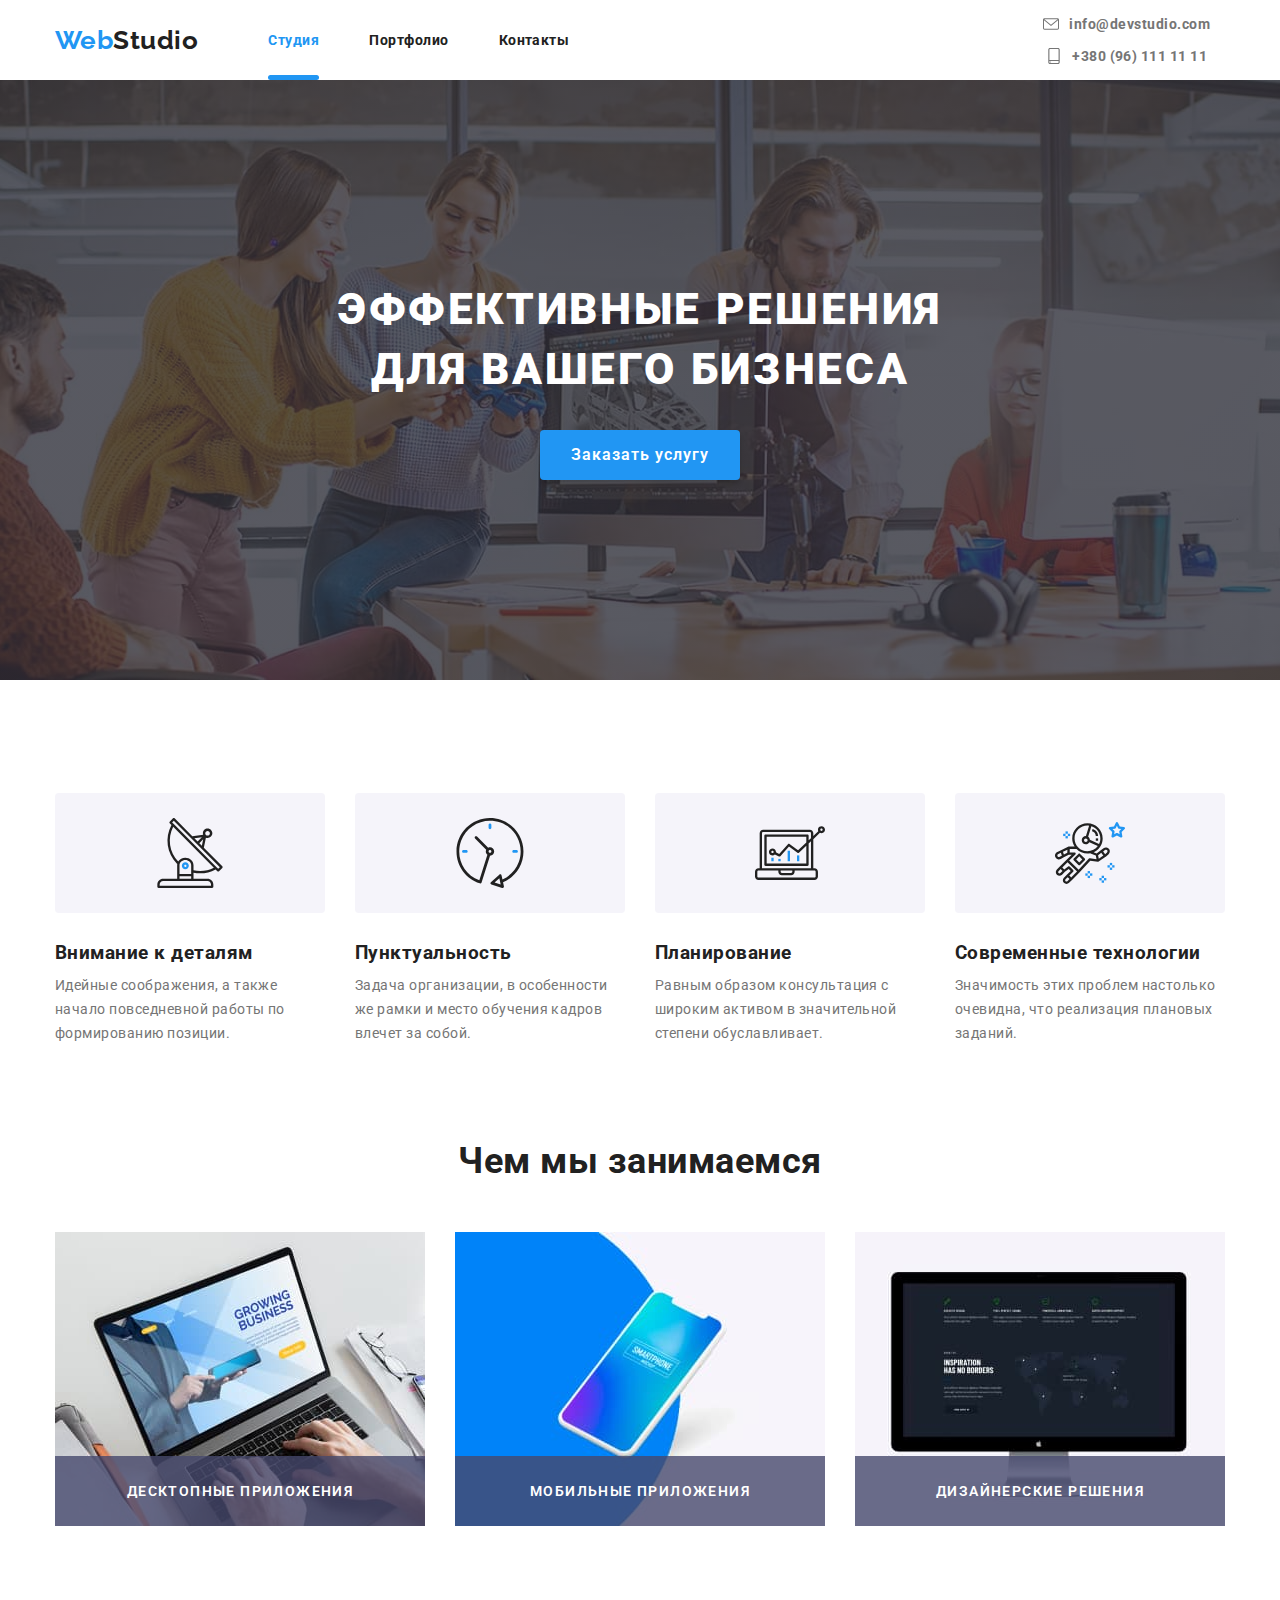
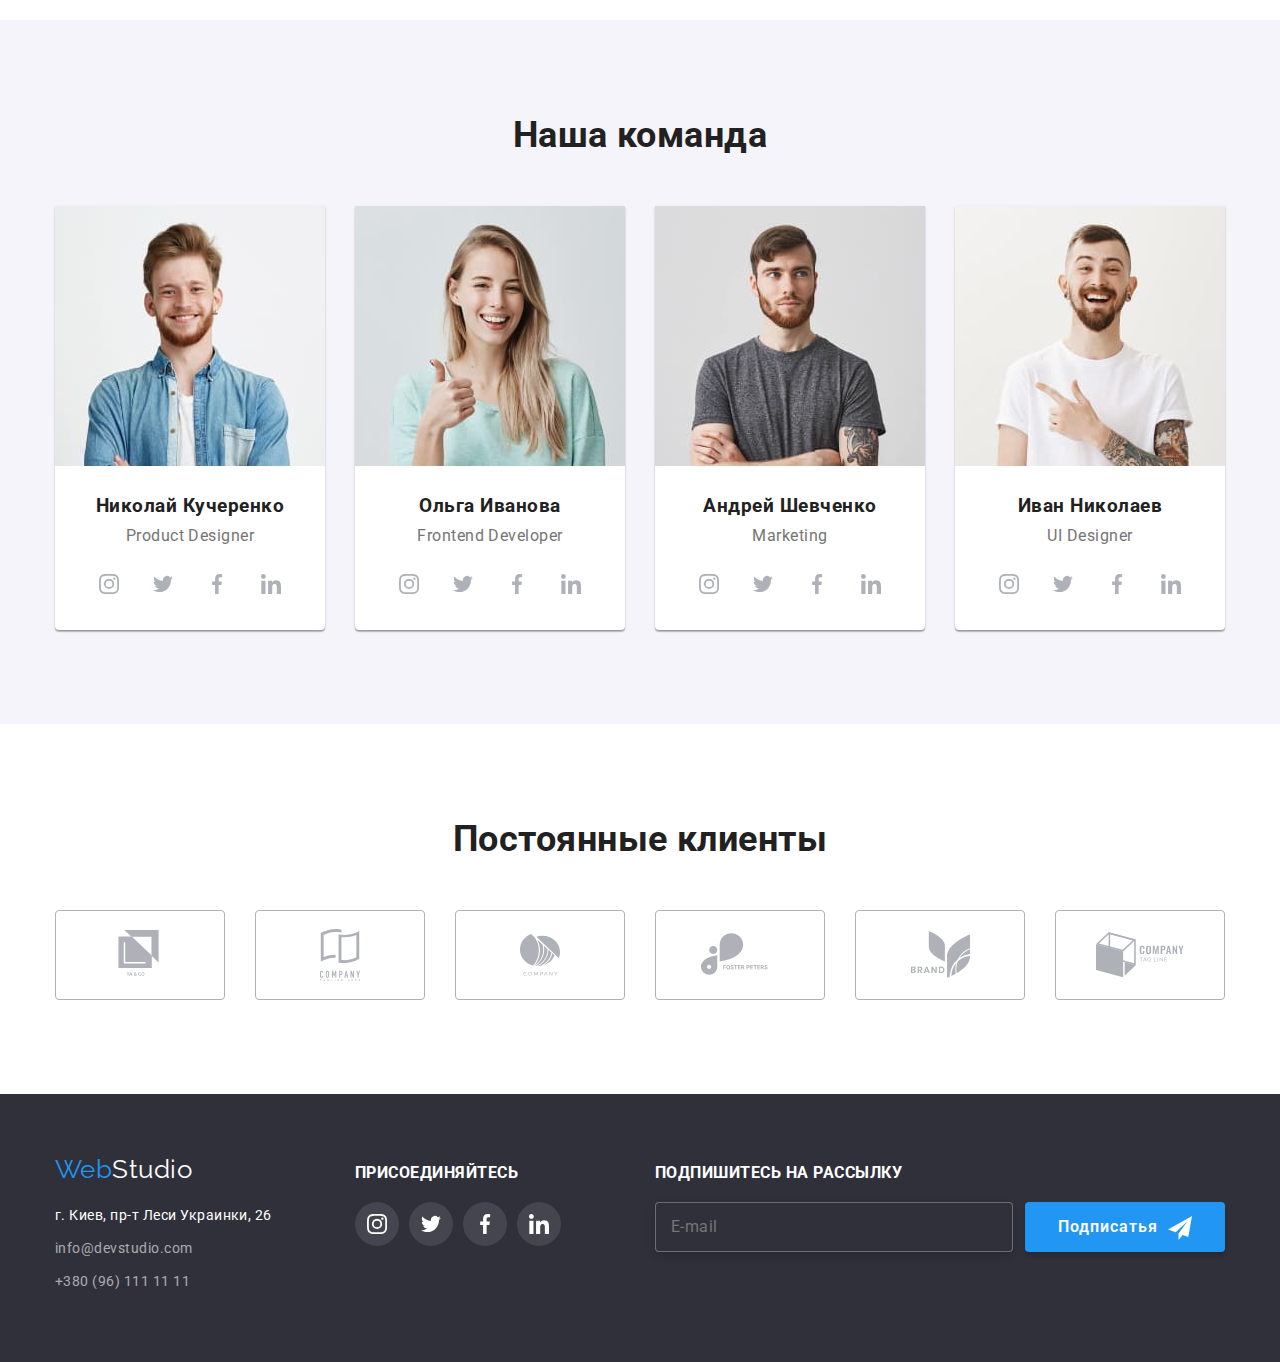
==== index.html @ 09e01353 "add burger.js + fix" ====
<!DOCTYPE html>
<html lang="ru">
<head>
    <meta charset="UTF-8">
    <meta name="viewport" content="width=device-width, initial-scale=1.0" />
    <link href="https://fonts.googleapis.com/css2?family=Roboto:wght@400;600&display=swap" rel="stylesheet">
    <link href="https://fonts.googleapis.com/css2?family=Raleway:wght@700&display=swap" rel="stylesheet">
    <link rel="stylesheet" href="./css/main.min.css">
    <title>Web Studio</title>
</head>

<body>
    <header class="index-no-border">
        <div class="wrapper-in-header container">
            <nav class="top">
                <a class="logo" href="./index.html" aria-label="Главная страница"><span>Web</span> Studio</a>
                <div class="header-menu-wrapper" data-menu aria-expanded="true">
                    <ul class="top-nav-ul">
                        <li><a href="#" class="active-page hover-effect">Студия</a></li>
                        <li><a href="./portfolio.html" class="hover-effect menu-hover-underline">Портфолио</a></li>
                        <li><a href="#" class="hover-effect menu-hover-underline">Контакты</a></li>
                    </ul>
                    <address class="addres-header">
                        <ul class="contact">
                            <li>
                                <a href="mailto:info@devstudio.com" class="hover-effect" aria-label="e-mail">
                                    <svg class="address-icon">
                                        <use href="./images/sprite.svg#envelope"></use>
                                    </svg>
                                    <span>info@devstudio.com</span>
                                </a>
                            </li>
                            <li>
                                <a href="tel:+380961111111" class="hover-effect" aria-label="Телефон">
                                    <svg class="address-icon">
                                        <use href="./images/sprite.svg#smartphone"></use>
                                    </svg>
                                    <span>+380 (96) 111 11 11</span>
                                </a>
                            </li>
                        </ul>
                    </address>
                </div>
                <button type="button" class="menu-button is-open" data-menu-button>
                    <svg width="40" height="40" class="link-icon" aria-label="Переключатель мобильного меню">
                        <use class="icon-close" href="./images/sprite.svg#menu-burger-close"></use>
                        <use class="icon-menu" href="./images/sprite.svg#menu-burger"></use>
                    </svg>
                </button>
            </nav>
        </div>
    </header>
    <main>
        <section class="hero">
            <div class="wrapper-for-hero-content">
                <h1>Эффективные решения <br> для вашего бизнеса</h1>
                <button data-modal-open>Заказать услугу</button>
            </div> 
        </section>

        <section class="section benefits">
            <div class="container">
                <h2 class="hidden-header-h">Наши преимущества</h2>
                <ul class="benefits-list">
                    <li>
                        <h3 class="antena benefits-list-item-header">Внимание к деталям</h3>
                        <p>Идейные соображения, а также начало повседневной работы по формированию позиции.</p>
                    </li>
                    <li>
                        <h3 class="clock benefits-list-item-header">Пунктуальность</h3>
                        <p>Задача организации, в особенности же рамки и место обучения кадров влечет за собой.</p>
                    </li>
                    <li>
                        <h3 class="diagram benefits-list-item-header">Планирование</h3>
                        <p>Равным образом консультация с широким активом в значительной степени обуславливает.</p>
                    </li>
                    <li>
                        <h3 class="astronaut benefits-list-item-header">Современные технологии</h3>
                        <p>Значимость этих проблем настолько очевидна, что реализация плановых заданий.</p>
                    </li>
                </ul>
            </div>
        </section>

        <section class="section what-we-do">
            <div class="container">
                <h2 class="section-title">Чем мы занимаемся</h2>
                <ul class="what-we-do-list">
                    <li class="what-we-do-li">
                        <a href="#"><h3>Десктопные приложения</h3></a>
                        <img src="./images/what-we-do/notebook.jpg" alt="Ноутбук">
                    </li>
                    <li class="what-we-do-li">
                        <a href="#"><h3>Мобильные приложения</h3></a>
                        <img src="./images/what-we-do/smart.jpg" alt="Смарфон">
                    </li>
                    <li class="what-we-do-li">
                        <a href="#"><h3>Дизайнерские решения</h3></a>
                        <img src="./images/what-we-do/mac.jpg" alt="Компютер">
                    </li>
                </ul>
            </div>
        </section>

        <section class="section our-team secondary-bg-color">
            <div class="container">
                <h2 class="section-title">Наша команда</h2>
                <ul class="our-team-list">
                    <li class="our-team-member">
                        <img src="./images/team/nikolai.jpg" alt="Фото Николая">
                        <h3>Николай Кучеренко</h3>
                        <b>Product Designer</b>
                        <ul class="social">
                            <li>
                                <a href="#" aria-label="Instagram">
                                    <svg class="link-icon">
                                        <use href="./images/sprite.svg#instagram"></use>
                                    </svg>
                                </a>
                            </li>
                            <li>
                                <a href="#" aria-label="Twitter">
                                    <svg class="link-icon">
                                        <use href="./images/sprite.svg#twitter"></use>
                                    </svg>
                                </a>
                            </li>
                            <li>
                                <a href="#" aria-label="Facebook">
                                    <svg class="link-icon">
                                        <use href="./images/sprite.svg#facebook"></use>
                                    </svg>
                                </a>
                            </li>
                            <li>
                                <a href="#" aria-label="Linkedin">
                                    <svg class="link-icon">
                                        <use href="./images/sprite.svg#linkedin"></use>
                                    </svg>
                                </a>
                            </li>
                        </ul>
                    </li>
                    <li class="our-team-member">
                        <img src="./images/team/olga.jpg" alt="Фото Ольги">
                        <h3>Ольга Иванова</h3>
                        <b>Frontend Developer</b>
                        <ul class="social">
                            <li>
                                <a href="#" aria-label="Instagram">
                                    <svg class="link-icon">
                                        <use href="./images/sprite.svg#instagram"></use>
                                    </svg>
                                </a>
                            </li>
                            <li>
                                <a href="#" aria-label="Twitter">
                                    <svg class="link-icon">
                                        <use href="./images/sprite.svg#twitter"></use>
                                    </svg>
                                </a>
                            </li>
                            <li>
                                <a href="#" aria-label="Facebook">
                                    <svg class="link-icon">
                                        <use href="./images/sprite.svg#facebook"></use>
                                    </svg>
                                </a>
                            </li>
                            <li>
                                <a href="#" aria-label="Linkedin">
                                    <svg class="link-icon">
                                        <use href="./images/sprite.svg#linkedin"></use>
                                    </svg>
                                </a>
                            </li>
                        </ul>
                    </li>
                    <li class="our-team-member">
                        <img src="./images/team/andrei.jpg" alt="Фото Андрея">
                        <h3>Андрей Шевченко</h3>
                        <b>Marketing</b>
                        <ul class="social">
                            <li>
                                <a href="#" aria-label="Instagram">
                                    <svg class="link-icon">
                                        <use href="./images/sprite.svg#instagram"></use>
                                    </svg>
                                </a>
                            </li>
                            <li>
                                <a href="#" aria-label="Twitter">
                                    <svg class="link-icon">
                                        <use href="./images/sprite.svg#twitter"></use>
                                    </svg>
                                </a>
                            </li>
                            <li>
                                <a href="#" aria-label="Facebook">
                                    <svg class="link-icon">
                                        <use href="./images/sprite.svg#facebook"></use>
                                    </svg>
                                </a>
                            </li>
                            <li>
                                <a href="#" aria-label="Linkedin">
                                    <svg class="link-icon">
                                        <use href="./images/sprite.svg#linkedin"></use>
                                    </svg>
                                </a>
                            </li>
                        </ul>
                    </li>
                    <li class="our-team-member">
                        <img src="./images/team/ivan.jpg" alt="Фото Ивана">
                        <h3>Иван Николаев</h3>
                        <b>UI Designer</b>
                        <ul class="social">
                            <li>
                                <a href="#" aria-label="Instagram">
                                    <svg class="link-icon">
                                        <use href="./images/sprite.svg#instagram"></use>
                                    </svg>
                                </a>
                            </li>
                            <li>
                                <a href="#" aria-label="Twitter">
                                    <svg class="link-icon">
                                        <use href="./images/sprite.svg#twitter"></use>
                                    </svg>
                                </a>
                            </li>
                            <li>
                                <a href="#" aria-label="Facebook">
                                    <svg class="link-icon">
                                        <use href="./images/sprite.svg#facebook"></use>
                                    </svg>
                                </a>
                            </li>
                            <li>
                                <a href="#" aria-label="Linkedin">
                                    <svg class="link-icon">
                                        <use href="./images/sprite.svg#linkedin"></use>
                                    </svg>
                                </a>
                            </li>
                        </ul>
                    </li>
                </ul>
            </div>
        </section>

        <section class="section clients">
            <div class="container">
                <h2 class="section-title">Постоянные клиенты</h2>
                <ul class="clients-list">
                    <li>
                        <a href="#" class="client-list-item-link" aria-label="Лого Клиента 1">
                            <svg width="49" height="49" class="client-icon">
                                <use href="./images/sprite.svg#client1"></use>
                            </svg>                                
                        </a>
                    </li>
                    <li>
                        <a href="#" class="client-list-item-link" aria-label="Лого Клиента 2">
                            <svg  width="52" height="52" class="client-icon">
                                <use href="./images/sprite.svg#client2"></use>
                            </svg>
                        </a>
                    </li>
                    <li>
                        <a href="#" class="client-list-item-link" aria-label="Лого Клиента 3">
                            <svg width="42" height="42" class="client-icon">
                                <use href="./images/sprite.svg#client3"></use>
                            </svg>
                        </a>
                    </li>
                    <li>
                        <a href="#" class="client-list-item-link" aria-label="Лого Клиента 4">
                            <svg width="79" height="79" class="client-icon">
                                <use href="./images/sprite.svg#client4"></use>
                            </svg>
                        </a>
                    </li>
                    <li>
                        <a href="#" class="client-list-item-link" aria-label="Лого Клиента 5">
                            <svg width="59" height="59" class="client-icon">
                                <use href="./images/sprite.svg#client5"></use>
                            </svg>
                        </a>
                    </li>
                    <li>
                        <a href="#" class="client-list-item-link" aria-label="Лого Клиента 6">
                            <svg width="88" height="88" class="client-icon">
                                <use href="./images/sprite.svg#client6"></use>
                            </svg>
                        </a>
                    </li>
                </ul>
            </div>
        </section>
    </main>
    <footer>
        <div class="wrapper-in-footer container">
            <div class="logo-and-contact">
                <a class="logo" href="./index.html" aria-label="Главная страница"><span>Web</span> Studio</a>
                <address class="addres-footer">
                    <ul>
                        <li>г. Киев, пр-т Леси Украинки, 26</li>
                        <li><a href="mailto:info@devstudio.com">info@devstudio.com</a></li>
                        <li><a href="tel:+380961111111">+380 (96) 111 11 11</a></li>
                    </ul>
                </address>
            </div>
            <div class="join">
                <b>ПРИСОЕДИНЯЙТЕСЬ</b>
                <ul class="social">
                    <li>
                        <a href="#" aria-label="Instagram">
                            <svg class="link-icon">
                                <use href="./images/sprite.svg#instagram"></use>
                            </svg>
                        </a>
                    </li>
                    <li>
                        <a href="#" aria-label="Twitter">
                            <svg class="link-icon">
                                <use href="./images/sprite.svg#twitter"></use>
                            </svg>
                        </a>
                    </li>
                    <li>
                        <a href="#" aria-label="Facebook">
                            <svg class="link-icon">
                                <use href="./images/sprite.svg#facebook"></use>
                            </svg>
                        </a>
                    </li>
                    <li>
                        <a href="#" aria-label="Linkedin">
                            <svg class="link-icon">
                                <use href="./images/sprite.svg#linkedin"></use>
                            </svg>
                        </a>
                    </li>
                </ul>
            </div>
            <div class="footer-subscribe">
                <b>ПОДПИШИТЕСЬ НА РАССЫЛКУ</b>
                <form action="#" class="footer-subscribe-form">
                    <label for="subscribe-email" class="footer-subscribe-label">
                        <input type="email" id="subscribe-email" name="footer-email" placeholder=" " class="footer-subscribe-input" />
                        <span class="footer-subscribe-form-span">E-mail</span>
                    </label>
                    <button type="submit" class="footer-subscribe-button">
                        <span>Подписатья</span>
                        <svg width="24" height="24">
                            <use href="./images/sprite.svg#footer-icon-send"></use>
                        </svg>
                    </button>
                </form>
            </div>
        </div>
    </footer>

    <div class="backdrop is-hidden" data-modal> <!-- -=-=-=-=-=-=-=-=- MODAL -=-=-=-=-=-=-=-=- -->
        <div class="modal-window">
            <button class="close-modal" data-modal-close>
                    <svg width="11" height="11">
                        <use href="./images/sprite.svg#close-modal"></use>
                    </svg>
            </button>
            <form action="#" class="modal-window-form">
                <b class="modal-header">Оставьте свои данные, мы вам перезвоним</b>

                <div class="form-field">
                    <input class="modal-input" type="text" id="id-customer-name" name="customer-name" placeholder=" " />
                    <label for="id-customer-name" class="modal-label">Имя</label>
                        <svg class="svg-for-input" width="18" height="18">
                            <use href="./images/sprite.svg#person-modal"></use>
                        </svg>
                </div>

                <div class="form-field">
                    <input class="modal-input" type="tel" id="id-customer-tel" name="customer-tel" placeholder=" " />
                    <label for="id-customer-tel" class="modal-label">Телефон</label>
                        <svg class="svg-for-input" width="18" height="18">
                            <use href="./images/sprite.svg#phone-modal"></use>
                        </svg>
                </div>

                <div class="form-field">
                    <input class="modal-input" type="email" id="id-customer-email" name="customer-email" placeholder=" " />
                    <label for="id-customer-email" class="modal-label">Почта</label>
                        <svg class="svg-for-input" width="18" height="18">
                            <use href="./images/sprite.svg#email-modal"></use>
                        </svg>
                </div>

                <div class="form-field">
                    <textarea class="modal-input text" name="comment" id="id-customer-comment" placeholder=" "></textarea>
                    <label for="id-customer-email" class="modal-label form-comment">Комментарий</label>
                </div>

                <div class="form-field">
                    <label class="label-checkbox-agreement">
                        <input type="checkbox" class="input-checkbox-agreement" name="agreement">
                        <span class="checkbox-icon"></span>
                        Соглашаюсь с рассылкой и принимаю&nbsp;<a class="link-terms" href="#">Условия договора</a>
                    </label>
                </div>

                <button type="submit" class="modal-button-send">Отправить</button>
            </form>
        </div>
    </div>
    <script src="./js/modal.js"></script>
    <script src="./js/burger.js"></script>
</body>
</html>
---- css/main.min.css ----
/*! normalize.css v8.0.1 | MIT License | github.com/necolas/normalize.css */html{line-height:1.15;-webkit-text-size-adjust:100%}body{margin:0}main{display:block}h1{font-size:2em;margin:0.67em 0}hr{-webkit-box-sizing:content-box;box-sizing:content-box;height:0;overflow:visible}pre{font-family:monospace, monospace;font-size:1em}a{background-color:transparent}abbr[title]{border-bottom:none;text-decoration:underline;-webkit-text-decoration:underline dotted;text-decoration:underline dotted}b,strong{font-weight:bolder}code,kbd,samp{font-family:monospace, monospace;font-size:1em}small{font-size:80%}sub,sup{font-size:75%;line-height:0;position:relative;vertical-align:baseline}sub{bottom:-0.25em}sup{top:-0.5em}img{border-style:none}button,input,optgroup,select,textarea{font-family:inherit;font-size:100%;line-height:1.15;margin:0}button,input{overflow:visible}button,select{text-transform:none}button,[type="button"],[type="reset"],[type="submit"]{-webkit-appearance:button}button::-moz-focus-inner,[type="button"]::-moz-focus-inner,[type="reset"]::-moz-focus-inner,[type="submit"]::-moz-focus-inner{border-style:none;padding:0}button:-moz-focusring,[type="button"]:-moz-focusring,[type="reset"]:-moz-focusring,[type="submit"]:-moz-focusring{outline:1px dotted ButtonText}fieldset{padding:0.35em 0.75em 0.625em}legend{-webkit-box-sizing:border-box;box-sizing:border-box;color:inherit;display:table;max-width:100%;padding:0;white-space:normal}progress{vertical-align:baseline}textarea{overflow:auto}[type="checkbox"],[type="radio"]{-webkit-box-sizing:border-box;box-sizing:border-box;padding:0}[type="number"]::-webkit-inner-spin-button,[type="number"]::-webkit-outer-spin-button{height:auto}[type="search"]{-webkit-appearance:textfield;outline-offset:-2px}[type="search"]::-webkit-search-decoration{-webkit-appearance:none}::-webkit-file-upload-button{-webkit-appearance:button;font:inherit}details{display:block}summary{display:list-item}template{display:none}[hidden]{display:none}html{-webkit-box-sizing:border-box;box-sizing:border-box}*,*::before,*::after{-webkit-box-sizing:inherit;box-sizing:inherit}body{font-family:"Roboto",sans-serif;color:#212121;background-color:#fff;letter-spacing:0.03em}a{text-decoration:none}address{font-style:normal}ul{list-style-type:none;padding:0;margin:0}p,h2{margin:0}img{display:block;max-width:100%;height:auto}.section{margin:0 auto;padding-top:94px;padding-bottom:94px}@media screen and (max-width: 480px){.section{padding-top:60px;padding-bottom:60px}}.container{padding-left:15px;padding-right:15px;min-width:358px}@media (min-width: 481px){.container{margin:0 auto;max-width:1200px}}.index-no-border{border:0}.wrapper-in-footer,.footer-subscribe .footer-subscribe-form,.footer-subscribe-button,.modal-window,.modal-window-form,.benefits-list,.what-we-do .what-we-do-list,.our-team-list,.social,.clients-list,.btn-group,.ul-portfolio{display:-webkit-box;display:-ms-flexbox;display:flex;-ms-flex-wrap:wrap;flex-wrap:wrap;-webkit-box-pack:center;-ms-flex-pack:center;justify-content:center}.social{-webkit-box-pack:center;-ms-flex-pack:center;justify-content:center}.social li:not(:last-child){margin-right:10px}.social a{display:-webkit-box;display:-ms-flexbox;display:flex;-webkit-box-pack:center;-ms-flex-pack:center;justify-content:center;-webkit-box-align:center;-ms-flex-align:center;align-items:center;width:44px;height:44px;border-radius:50%;fill:#AFB1B8;-webkit-transition-duration:250ms;transition-duration:250ms;-webkit-transition-timing-function:cubic-bezier(0.4, 0, 0.2, 1);transition-timing-function:cubic-bezier(0.4, 0, 0.2, 1)}.social .link-icon{width:20px;height:20px}.social a:hover,.social a:focus{fill:#fff;background-color:#2196F3}.modal-input,.text{width:448px;border:1px solid rgba(33,33,33,0.2);border-radius:4px;cursor:pointer}.modal-input:focus,.text:focus{outline:none;border:1px solid #2196F3}.footer-subscribe-button,.modal-button-send,.hero button{display:-webkit-inline-box;display:-ms-inline-flexbox;display:inline-flex;-webkit-box-pack:center;-ms-flex-pack:center;justify-content:center;-webkit-box-align:center;-ms-flex-align:center;align-items:center;padding-top:10px;padding-bottom:10px;width:200px;height:50px;border:none;border-radius:4px;background-color:#2196F3;color:#fff;-webkit-box-shadow:0px 4px 4px rgba(0,0,0,0.15);box-shadow:0px 4px 4px rgba(0,0,0,0.15);cursor:pointer;font-size:16px;font-weight:600;line-height:1.9em;letter-spacing:0.06em;-webkit-transition-duration:250ms;transition-duration:250ms;-webkit-transition-timing-function:cubic-bezier(0.4, 0, 0.2, 1);transition-timing-function:cubic-bezier(0.4, 0, 0.2, 1);fill:#fff}.footer-subscribe-button:hover,.modal-button-send:hover,.hero button:hover,.footer-subscribe-button:focus,.modal-button-send:focus,.hero button:focus{fill:#212121;color:#212121;background-color:#fff}header{position:relative;color:#212121;border-bottom:1px solid #ECECEC;font-size:14px}header li,header a{display:-webkit-box;display:-ms-flexbox;display:flex;-webkit-box-align:center;-ms-flex-align:center;align-items:center;font-weight:700;color:#212121}.wrapper-in-header{display:-webkit-box;display:-ms-flexbox;display:flex;padding-top:0;padding-bottom:0}.logo{font-family:"Raleway",sans-serif;font-size:24px;line-height:1.16em;color:#212121;text-decoration:none;margin-right:0}.logo span{color:#2196F3}@media screen and (min-width: 769px){.logo{margin-right:85px;font-size:26px}}.top{display:-webkit-box;display:-ms-flexbox;display:flex;position:relative;padding-top:16px;padding-bottom:16px;-webkit-box-flex:1;-ms-flex-positive:1;flex-grow:1}@media screen and (min-width: 769px){.top{padding:0;display:-webkit-box;display:-ms-flexbox;display:flex}}.header-menu-wrapper{display:-webkit-box;display:-ms-flexbox;display:flex;-webkit-box-orient:vertical;-webkit-box-direction:normal;-ms-flex-direction:column;flex-direction:column;position:absolute;top:100%;left:-15px;width:calc(100% + 30px);padding:60px;z-index:100;border-top:1px solid #ECECEC;background-color:#fff;-webkit-transform:translateX(100%);transform:translateX(100%);-webkit-transition-duration:250ms;transition-duration:250ms;-webkit-transition-timing-function:cubic-bezier(0.4, 0, 0.2, 1);transition-timing-function:cubic-bezier(0.4, 0, 0.2, 1)}.header-menu-wrapper.is-open{-webkit-transform:translateX(0);transform:translateX(0)}@media screen and (min-width: 769px){.header-menu-wrapper{-webkit-transform:translateX(0);transform:translateX(0);position:relative;top:0;padding:0;display:-webkit-box;display:-ms-flexbox;display:flex;-webkit-box-flex:1;-ms-flex-positive:1;flex-grow:1;-webkit-box-orient:horizontal;-webkit-box-direction:normal;-ms-flex-direction:row;flex-direction:row;border-top:none}}.top-nav-ul{display:-webkit-box;display:-ms-flexbox;display:flex;-webkit-box-orient:vertical;-webkit-box-direction:normal;-ms-flex-direction:column;flex-direction:column}.top-nav-ul li{-webkit-box-pack:center;-ms-flex-pack:center;justify-content:center;padding-top:20px;padding-bottom:20px}.top-nav-ul li a{padding-bottom:8px}.top-nav-ul li:first-child{padding-top:0}@media screen and (min-width: 769px){.top-nav-ul{-webkit-box-orient:horizontal;-webkit-box-direction:normal;-ms-flex-direction:row;flex-direction:row;-ms-flex-wrap:wrap;flex-wrap:wrap}.top-nav-ul li{padding-top:0;padding-bottom:0}.top-nav-ul li a{padding-bottom:0}.top-nav-ul li:not(:last-child){margin-right:50px}.top-nav-ul a{min-height:80px}}.addres-header a{display:-webkit-box;display:-ms-flexbox;display:flex;-webkit-box-pack:center;-ms-flex-pack:center;justify-content:center;height:100%;color:#757575;fill:#757575;-webkit-transition-duration:250ms;transition-duration:250ms;-webkit-transition-timing-function:cubic-bezier(0.4, 0, 0.2, 1);transition-timing-function:cubic-bezier(0.4, 0, 0.2, 1)}.addres-header .address-icon{width:16px;height:16px}.addres-header .contact{display:-webkit-box;display:-ms-flexbox;display:flex;-webkit-box-orient:vertical;-webkit-box-direction:normal;-ms-flex-direction:column;flex-direction:column}.addres-header .contact span{padding-left:10px}.addres-header .contact li{-webkit-box-pack:center;-ms-flex-pack:center;justify-content:center}.addres-header .contact li:not(:last-child){margin-bottom:16px}@media screen and (min-width: 769px){.addres-header{display:-webkit-box;display:-ms-flexbox;display:flex;-webkit-box-align:center;-ms-flex-align:center;align-items:center;margin-left:auto}.addres-header .address-icon{display:-webkit-box;display:-ms-flexbox;display:flex}}@media screen and (min-width: 1600px){.addres-header .contact{-webkit-box-orient:horizontal;-webkit-box-direction:normal;-ms-flex-direction:row;flex-direction:row;-webkit-box-align:center;-ms-flex-align:center;align-items:center}.addres-header .contact li:not(:last-child){margin-right:30px;margin-bottom:0}}.menu-button{display:-webkit-box;display:-ms-flexbox;display:flex;-webkit-box-pack:center;-ms-flex-pack:center;justify-content:center;-webkit-box-align:center;-ms-flex-align:center;align-items:center;margin-left:auto;border:none;padding:0;background-color:transparent}.menu-button .icon-close{display:none}.menu-button.is-open .icon-close{display:block}.menu-button.is-open .icon-menu{display:none}@media screen and (min-width: 769px){.menu-button{display:none}}.active-page{color:#2196F3}.hover-effect:hover,.hover-effect:focus{color:#2196F3;fill:#2196F3}.active-page{position:relative}.active-page::after{content:"";width:100%;display:block;position:absolute;bottom:0;height:5px;background-color:#2196F3;border-radius:3px;opacity:1;-webkit-transition-duration:250ms;transition-duration:250ms;-webkit-transition-timing-function:cubic-bezier(0.4, 0, 0.2, 1);transition-timing-function:cubic-bezier(0.4, 0, 0.2, 1)}.menu-hover-underline{position:relative}.menu-hover-underline::after{content:"";width:100%;display:block;position:absolute;bottom:0;height:5px;background-color:#2196F3;border-radius:3px;opacity:0;-webkit-transition-duration:250ms;transition-duration:250ms;-webkit-transition-timing-function:cubic-bezier(0.4, 0, 0.2, 1);transition-timing-function:cubic-bezier(0.4, 0, 0.2, 1)}.menu-hover-underline:hover::after,.menu-hover-underline:focus::after{opacity:1}footer{color:#fff;background-color:#2F303A;padding-top:60px;padding-bottom:60px;vertical-align:top}.wrapper-in-footer{-webkit-box-align:baseline;-ms-flex-align:baseline;align-items:baseline}.wrapper-in-footer .join b,.wrapper-in-footer .footer-subscribe b{display:block;margin-right:0;margin-bottom:20px}.logo-and-contact{margin-right:69px;width:231px}.logo-and-contact .logo{display:-webkit-box;display:-ms-flexbox;display:flex;color:#fff;margin-right:0;margin-bottom:20px}@media screen and (max-width: 480px){.logo-and-contact{display:-webkit-box;display:-ms-flexbox;display:flex;-webkit-box-orient:vertical;-webkit-box-direction:normal;-ms-flex-direction:column;flex-direction:column;-webkit-box-align:center;-ms-flex-align:center;align-items:center;width:100%;margin-right:0}}.addres-footer ul li{margin-bottom:9px;line-height:1.7em;font-size:14px}.addres-footer ul li a{font-style:normal;font-weight:400;color:rgba(255,255,255,0.6)}@media screen and (max-width: 480px){.addres-footer ul li{display:-webkit-box;display:-ms-flexbox;display:flex;-webkit-box-pack:center;-ms-flex-pack:center;justify-content:center}}@media screen and (max-width: 480px){.addres-footer{margin-bottom:60px}}.join{width:206px;margin-right:94px}.join .social a{fill:#fff;background-color:rgba(255,255,255,0.1)}.join .social a:hover{background-color:#2196F3}@media screen and (max-width: 480px){.join{display:-webkit-box;display:-ms-flexbox;display:flex;-webkit-box-orient:vertical;-webkit-box-direction:normal;-ms-flex-direction:column;flex-direction:column;-webkit-box-align:center;-ms-flex-align:center;align-items:center;margin-right:0;margin-bottom:60px}}.footer-subscribe{width:570px}.footer-subscribe .footer-subscribe-form{position:relative}@media screen and (max-width: 480px){.footer-subscribe{display:-webkit-box;display:-ms-flexbox;display:flex;-webkit-box-orient:vertical;-webkit-box-direction:normal;-ms-flex-direction:column;flex-direction:column;-webkit-box-align:center;-ms-flex-align:center;align-items:center}}.footer-subscribe-input{border-radius:4px;width:358px;height:50px;padding-left:15px;color:#fff;border:1px solid rgba(255,255,255,0.3);background-color:#2F303A;-webkit-filter:drop-shadow(0px 4px 4px rgba(0,0,0,0.15));filter:drop-shadow(0px 4px 4px rgba(0,0,0,0.15))}@media screen and (max-width: 480px){.footer-subscribe-input{width:100%}}.footer-subscribe-label{position:relative}@media screen and (max-width: 480px){.footer-subscribe-label{width:100%;margin-bottom:10px}}.footer-subscribe-form-span{position:absolute;left:16px;top:50%;-webkit-transform:translateY(-50%);transform:translateY(-50%);-webkit-transition-duration:250ms;transition-duration:250ms;-webkit-transition-timing-function:cubic-bezier(0.4, 0, 0.2, 1);transition-timing-function:cubic-bezier(0.4, 0, 0.2, 1);color:#757575}.footer-subscribe-input:focus+.footer-subscribe-form-span,.footer-subscribe-input:not(:placeholder-shown)+.footer-subscribe-form-span{opacity:0}.footer-subscribe-button{margin-left:12px}.footer-subscribe-button svg{margin-left:10px}@media screen and (max-width: 480px){.footer-subscribe-button{margin-left:0}}.backdrop{position:fixed;top:0;left:0;width:100%;height:100%;background-color:rgba(0,0,0,0.2);-webkit-transition-duration:250ms;transition-duration:250ms;z-index:200}.backdrop.is-hidden{visibility:hidden;opacity:0;pointer-events:none;-webkit-transform:scale(1.5);transform:scale(1.5)}.modal-window{position:relative;width:528px;min-height:581px;margin:0 auto;padding:40px;top:50%;-webkit-transform:translateY(-50%);transform:translateY(-50%);background-color:#fff;-webkit-box-shadow:0px 2px 1px rgba(0,0,0,0.2),0px 1px 1px rgba(0,0,0,0.14),0px 1px 3px rgba(0,0,0,0.12);box-shadow:0px 2px 1px rgba(0,0,0,0.2),0px 1px 1px rgba(0,0,0,0.14),0px 1px 3px rgba(0,0,0,0.12);border-radius:4px;-webkit-transition-duration:250ms;transition-duration:250ms;font-size:14px}@media screen and (max-width: 480px){.modal-window{width:100%;padding:50px}}.modal-window-form label{color:#757575;cursor:pointer}.modal-window-form svg{cursor:pointer}@media screen and (max-width: 480px){.modal-window-form{width:100%}}.close-modal{position:absolute;display:-webkit-box;display:-ms-flexbox;display:flex;-webkit-box-pack:center;-ms-flex-pack:center;justify-content:center;-webkit-box-align:center;-ms-flex-align:center;align-items:center;top:8px;right:8px;width:30px;height:30px;border:1px solid rgba(0,0,0,0.1);border-radius:50%;background-color:#fff;cursor:pointer;-webkit-transition-duration:250ms;transition-duration:250ms;-webkit-transition-timing-function:cubic-bezier(0.4, 0, 0.2, 1);transition-timing-function:cubic-bezier(0.4, 0, 0.2, 1)}.close-modal:hover,.close-modal:focus{fill:#2196F3}.modal-header{display:block;margin:0 auto 30px auto;font-size:20px;line-height:1.150em}.form-field{position:relative;margin-left:auto;margin-right:auto;margin-bottom:28px}.modal-input{height:40px;padding-left:42px}@media screen and (max-width: 480px){.modal-input{width:100%}}.text{height:120px;padding:12px 16px}.svg-for-input{position:absolute;display:-webkit-box;display:-ms-flexbox;display:flex;-webkit-box-pack:center;-ms-flex-pack:center;justify-content:center;-webkit-box-align:center;-ms-flex-align:center;align-items:center;left:16px;top:11px;width:18px;height:18px}.modal-input:focus ~ .svg-for-input{fill:#2196F3}.modal-label{position:absolute;top:13px;left:42px;-webkit-transition-duration:250ms;transition-duration:250ms}.modal-input:focus+.modal-label,.modal-input:not(:placeholder-shown)+.modal-label{top:-18px;left:16px;color:#2196F3}.form-comment{left:16px}.label-checkbox-agreement{display:-webkit-box;display:-ms-flexbox;display:flex;-webkit-box-align:center;-ms-flex-align:center;align-items:center;cursor:pointer}.input-checkbox-agreement{-webkit-appearance:none;-moz-appearance:none;appearance:none;position:absolute}.checkbox-icon{display:inline-block;width:16px;height:16px;margin-right:7px;border:2px solid black;border-radius:2px}.checkbox-icon:hover,input:focus+.checkbox-icon{background-color:#2196F3;border:none;border-radius:2px}.input-checkbox-agreement:checked+.checkbox-icon{background-color:#2196F3;border:none;background-image:url(../images/modal-svg/check.svg);border-radius:2px}.link-terms{position:relative;color:#2196F3}.link-terms::after{content:"";position:absolute;width:100%;bottom:0.07em;left:0;display:block;height:0.05em;background-color:#2196F3;-webkit-transition-duration:250ms;transition-duration:250ms;-webkit-transition-timing-function:cubic-bezier(0.4, 0, 0.2, 1);transition-timing-function:cubic-bezier(0.4, 0, 0.2, 1)}.link-terms:hover::after{opacity:0}.hero{display:-webkit-box;display:-ms-flexbox;display:flex;-webkit-box-pack:center;-ms-flex-pack:center;justify-content:center;-webkit-box-align:center;-ms-flex-align:center;align-items:center;margin:0 auto;height:600px;max-width:1600px;text-align:center;background-image:-webkit-gradient(linear, left top, right top, from(rgba(47,48,58,0.8)), to(rgba(47,48,58,0.8))),url("../images/hero/hero-image.jpg");background-image:linear-gradient(to right, rgba(47,48,58,0.8), rgba(47,48,58,0.8)),url("../images/hero/hero-image.jpg");background-position:center}.hero h1{margin-top:0;margin-bottom:30px;color:#fff;font-style:normal;font-weight:900;font-size:44px;line-height:1.36em;text-align:center;letter-spacing:0.06em;text-transform:uppercase}.hero button{-webkit-box-shadow:0px 4px 4px rgba(0,0,0,0.15);box-shadow:0px 4px 4px rgba(0,0,0,0.15)}.hidden-header-h{line-height:0;font-size:0}.benefits-list li{width:270px;text-align:left;margin-right:30px}.benefits-list li:last-child{margin-right:0}.benefits-list-item-header{margin-bottom:10px}.benefits-list-item-header::before{content:"";display:block;width:270px;height:120px;background-color:#F5F4FA;border-radius:4px;margin-bottom:30px;background-repeat:no-repeat;background-position:center}@media screen and (max-width: 480px){.benefits-list li{display:block;width:100%;margin-right:0;margin-bottom:30px}.benefits-list-item-header::before{width:100%}}.benefits-list li:nth-child(1) h3::before{background-image:url("../images/benefits-svg/antenna.svg")}.benefits-list li:nth-child(2) h3::before{background-image:url("../images/benefits-svg/clock.svg")}.benefits-list li:nth-child(3) h3::before{background-image:url("../images/benefits-svg/diagram.svg")}.benefits-list li:nth-child(4) h3::before{background-image:url("../images/benefits-svg/astronaut.svg")}.benefits-list p{font-style:normal;font-weight:400;font-size:14px;line-height:1.7em;color:#757575}.what-we-do.section{padding-top:0}.what-we-do .section-title{margin-bottom:50px;text-align:center}.what-we-do .what-we-do-list{-webkit-box-pack:center;-ms-flex-pack:center;justify-content:center}.what-we-do li{position:relative}.what-we-do li:not(:last-child){margin-right:30px}.what-we-do a{display:-webkit-box;display:-ms-flexbox;display:flex;-webkit-box-pack:center;-ms-flex-pack:center;justify-content:center;-webkit-box-align:center;-ms-flex-align:center;align-items:center;position:absolute;bottom:0;color:#fff;width:100%;height:70px;background-color:rgba(70,73,109,0.8)}.what-we-do a h3{margin:0;font-weight:600;font-size:14px;letter-spacing:0.1em;text-transform:uppercase}@media screen and (max-width: 1249px){.what-we-do{display:none}}.secondary-bg-color{background-color:#F5F4FA}.section-title{font-size:36px;line-height:1.17em}.our-team{text-align:center}.our-team-list{-webkit-box-pack:center;-ms-flex-pack:center;justify-content:center}.our-team h2{margin-bottom:50px}.our-team-member:last-child{margin-right:0}.our-team-member{display:-webkit-box;display:-ms-flexbox;display:flex;-webkit-box-orient:vertical;-webkit-box-direction:normal;-ms-flex-direction:column;flex-direction:column;-webkit-box-align:center;-ms-flex-align:center;align-items:center;margin-right:30px;padding-bottom:24px;background-color:#fff;width:270px;background:#fff;-webkit-box-shadow:0px 2px 1px rgba(0,0,0,0.2),0px 1px 1px rgba(0,0,0,0.14),0px 1px 3px rgba(0,0,0,0.12);box-shadow:0px 2px 1px rgba(0,0,0,0.2),0px 1px 1px rgba(0,0,0,0.14),0px 1px 3px rgba(0,0,0,0.12);border-radius:0px 0px 4px 4px}.our-team-member img{margin-bottom:30px}.our-team-member h3{margin-top:0;margin-bottom:10px}.our-team-member b{display:inline-block;margin-bottom:16px;font-style:normal;font-weight:400;font-size:16px;text-align:center;color:#757575}@media screen and (max-width: 480px){.our-team-member{margin-right:0;margin-bottom:30px;width:100%}.our-team-member img{display:block;max-width:100%}.our-team-member:last-child{margin-bottom:0}}.clients .section-title{text-align:center;margin-bottom:50px}.clients-list li{width:170px;height:90px;border:1px solid #AFB1B8;border-radius:4px}.clients-list li:hover,.clients-list li:focus-within{outline:none;border:1px solid #2196F3;-webkit-transition-duration:250ms;transition-duration:250ms;-webkit-transition-timing-function:cubic-bezier(0.4, 0, 0.2, 1);transition-timing-function:cubic-bezier(0.4, 0, 0.2, 1)}.clients-list li:not(:last-child){margin-right:30px}@media screen and (max-width: 480px){.clients-list li:not(:last-child){margin-right:0}.clients-list li{width:calc(50% - 30px)}.clients-list li:nth-child(odd){width:calc(50% - 30px);margin-right:30px}.clients-list li:nth-child(-n+4){margin-bottom:30px}}.client-icon{display:block}.client-list-item-link{display:-webkit-box;display:-ms-flexbox;display:flex;-webkit-box-pack:center;-ms-flex-pack:center;justify-content:center;-webkit-box-align:center;-ms-flex-align:center;align-items:center;width:100%;height:100%;outline:none}.client-list-item-link svg{fill:#AFB1B8;-webkit-transition-duration:250ms;transition-duration:250ms;-webkit-transition-timing-function:cubic-bezier(0.4, 0, 0.2, 1);transition-timing-function:cubic-bezier(0.4, 0, 0.2, 1)}.client-list-item-link:hover svg,.client-list-item-link:focus svg{fill:#2196F3}.btn-group{margin-bottom:50px;text-align:center;-webkit-box-pack:center;-ms-flex-pack:center;justify-content:center}.btn-group li:not(:last-child){margin-right:8px}.btn-group button{padding:6px 22px;font-size:16px;line-height:1.6em;background-color:#F5F4FA;font-weight:700;letter-spacing:0.05em;border:none;-webkit-box-shadow:0px 2px 2px rgba(0,0,0,0.12),0px 1px 2px rgba(0,0,0,0.08),0px 3px 1px rgba(0,0,0,0.1);box-shadow:0px 2px 2px rgba(0,0,0,0.12),0px 1px 2px rgba(0,0,0,0.08),0px 3px 1px rgba(0,0,0,0.1);border-radius:4px;outline:none;-webkit-transition-duration:250ms;transition-duration:250ms;-webkit-transition-timing-function:cubic-bezier(0.4, 0, 0.2, 1);transition-timing-function:cubic-bezier(0.4, 0, 0.2, 1)}.btn-group button:hover,.btn-group button:focus{background-color:#2196F3;color:#F5F4FA}.portfolio-item{width:370px;border:1px solid #eee;margin-right:30px;margin-bottom:30px;overflow:hidden;-webkit-transition-duration:250ms;transition-duration:250ms;-webkit-transition-timing-function:cubic-bezier(0.4, 0, 0.2, 1);transition-timing-function:cubic-bezier(0.4, 0, 0.2, 1)}.portfolio-item:hover,.portfolio-item:focus-within{-webkit-box-shadow:1px 4px 6px rgba(0,0,0,0.16),0px 4px 4px rgba(0,0,0,0.06),0px 1px 1px rgba(0,0,0,0.12);box-shadow:1px 4px 6px rgba(0,0,0,0.16),0px 4px 4px rgba(0,0,0,0.06),0px 1px 1px rgba(0,0,0,0.12)}.portfolio-item:nth-child(3n){margin-right:0}.portfolio-item:nth-last-child(-n+3){margin-bottom:0}.portfolio-item-link{display:block;position:relative;height:100%;outline:none}.portfolio-item-link:hover .hover-text,.portfolio-item-link:focus .hover-text{top:0}.wrapper-for-img-hover-text{position:relative;overflow:hidden;margin-bottom:20px}.wrapper-for-img-hover-text .hover-text{position:absolute;width:100%;height:100%;padding:63px 24px;background:rgba(33,150,243,0.9);color:#fff;font-weight:400;font-size:18px;line-height:1.556em;top:100%;-webkit-transition-property:top;transition-property:top;-webkit-transition-duration:250ms;transition-duration:250ms;-webkit-transition-timing-function:cubic-bezier(0.4, 0, 0.2, 1);transition-timing-function:cubic-bezier(0.4, 0, 0.2, 1)}.wrapper-for-header-filter{padding-left:24px;margin-bottom:20px;text-align:left}.item-header{margin-bottom:9px;color:#212121;font-style:normal;font-weight:700;font-size:16px;line-height:2.25em;letter-spacing:0.06em}.item-filter{color:#757575;font-style:normal;font-weight:400;font-size:14px}
/*# sourceMappingURL=main.min.css.map */
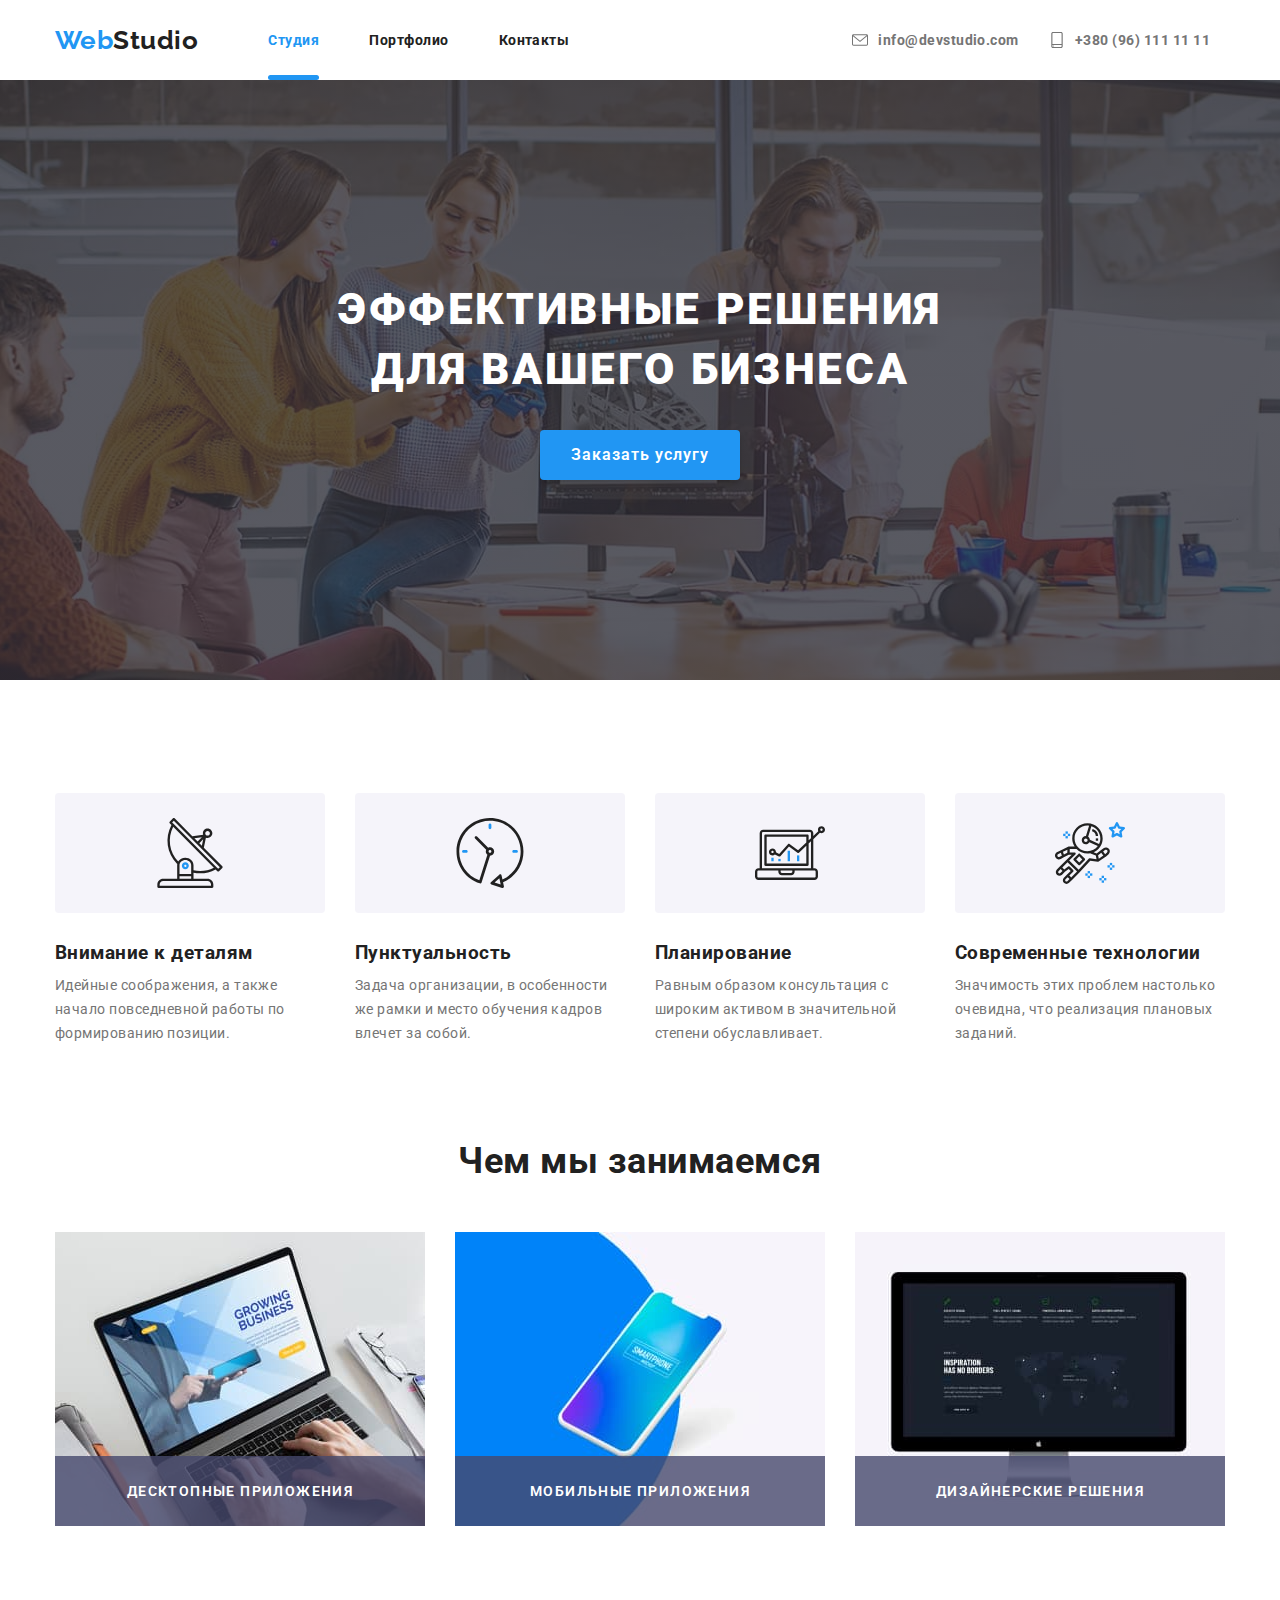
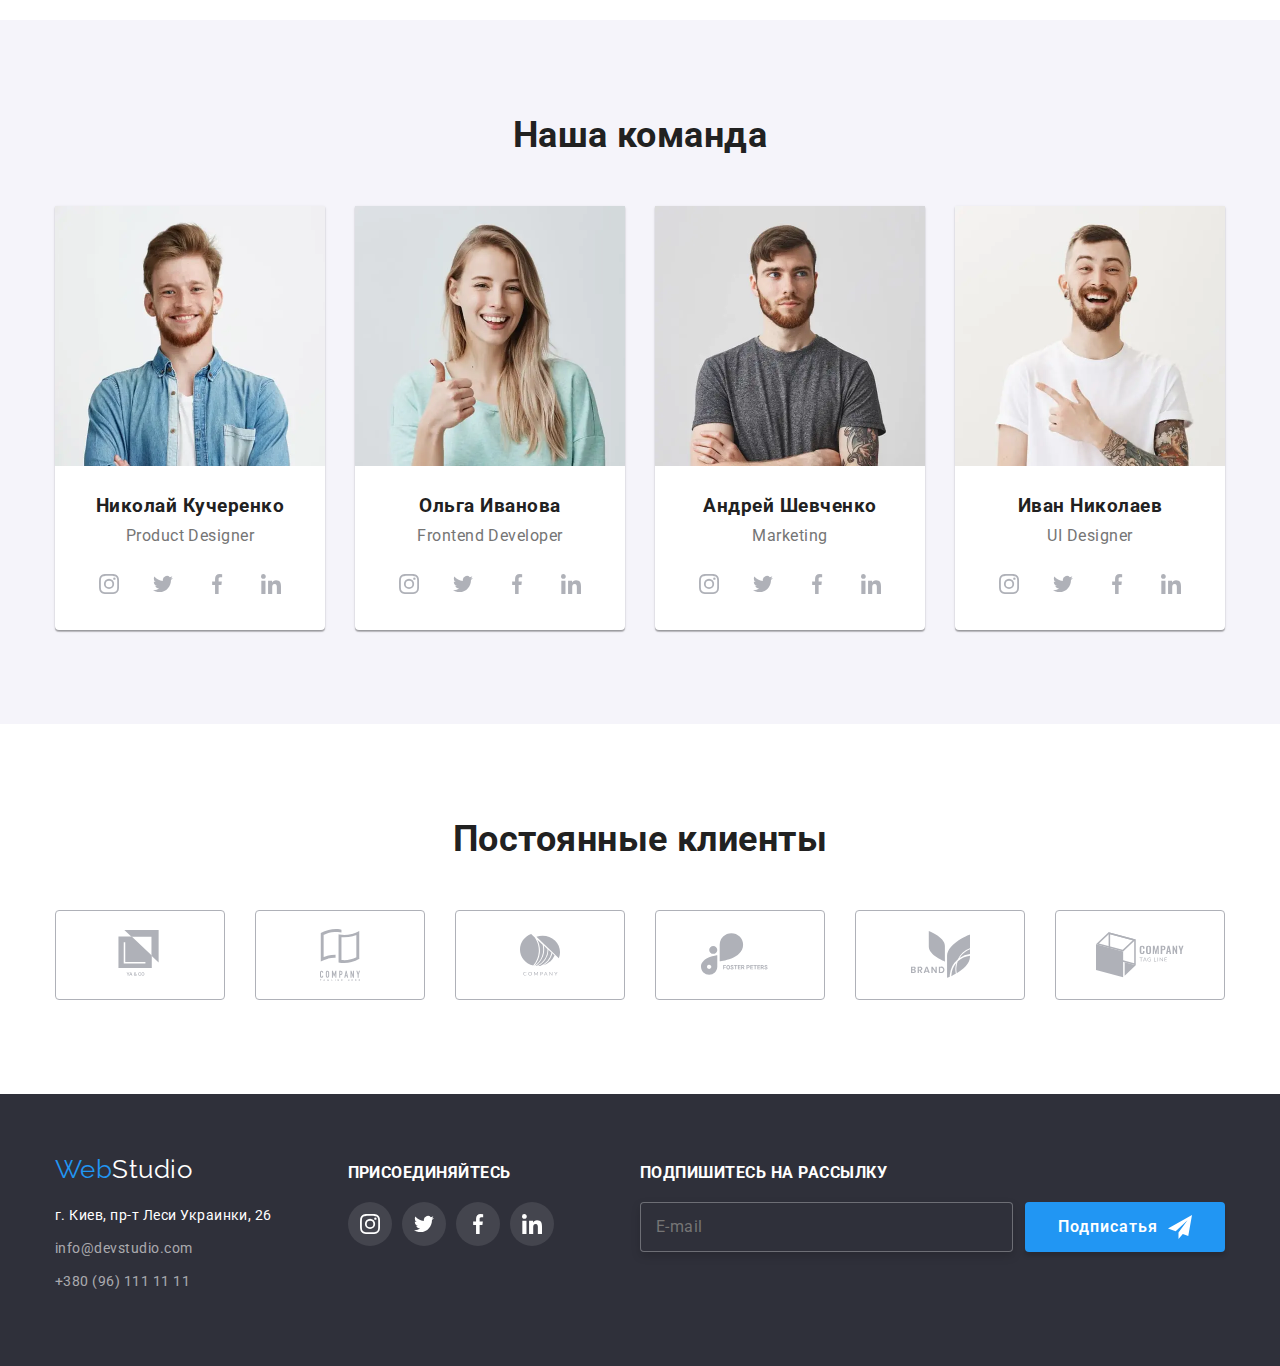
==== commit 6f508d91: "added adaptivimages and section our-team images" ====
--- a/index.html
+++ b/index.html
@@ -107,7 +107,61 @@
                 <h2 class="section-title">Наша команда</h2>
                 <ul class="our-team-list">
                     <li class="our-team-member">
-                        <img src="./images/team/nikolai.jpg" alt="Фото Николая">
+                        <picture>
+                            <source srcset="
+                                    ./images/adaptiv/mobile-our-team-nikolai-1x-450.webp 450w,
+                                    ./images/adaptiv/mobile-our-team-nikolai-2x-900.webp 900w,
+                                    ./images/adaptiv/mobile-our-team-nikolai-3x-1350.webp 1350w
+                                "
+                                type="image/webp"
+                                media="(max-width: 767px)"
+                                sizes="100vw"
+                            >
+                            <source srcset="
+                                    ./images/adaptiv/desktop-our-team-nikolai-1x-270.webp 270w,
+                                    ./images/adaptiv/desktop-our-team-nikolai-2x-540.webp 540w,
+                                    ./images/adaptiv/desktop-our-team-nikolai-3x-810.webp 810w
+                                "
+                                type="image/webp"
+                                media="(min-width: 1200px)"
+                                sizes="25vw"
+                            >
+                            <source srcset="
+                                    ./images/adaptiv/tablet-our-team-tablet-nikolai-1x-354.webp 354w,
+                                    ./images/adaptiv/tablet-our-team-tablet-nikolai-2x-708.webp 708w,
+                                    ./images/adaptiv/tablet-our-team-tablet-nikolai-3x-1062.webp 1062w
+                                "
+                                type="image/webp"
+                                media="(min-width: 768px)"
+                                sizes="50vw"
+                            >
+                            <source srcset="
+                                    ./images/adaptiv/mobile-our-team-nikolai-1x-450.jpg 450w,
+                                    ./images/adaptiv/mobile-our-team-nikolai-2x-900.jpg 900w,
+                                    ./images/adaptiv/mobile-our-team-nikolai-3x-1350.jpg 1350w
+                                "
+                                media="(max-width: 767px)"
+                                sizes="100vw"
+                            >
+                            <source srcset="
+                                    ./images/adaptiv/desktop-our-team-nikolai-1x-270.jpg 270w,
+                                    ./images/adaptiv/desktop-our-team-nikolai-2x-540.jpg 540w,
+                                    ./images/adaptiv/desktop-our-team-nikolai-3x-810.jpg 810w
+                                "
+                                media="(min-width: 1200px)"
+                                sizes="25vw"
+                            >
+                            <source srcset="
+                                    ./images/adaptiv/tablet-our-team-tablet-nikolai-1x-354.jpg 354w,
+                                    ./images/adaptiv/tablet-our-team-tablet-nikolai-2x-708.jpg 708w,
+                                    ./images/adaptiv/tablet-our-team-tablet-nikolai-3x-1062.jpg 1062w
+                                "
+                                media="(min-width: 768px)"
+                                sizes="50vw"
+                            >
+                            <img src="./images/adaptiv/desktop-our-team-nikolai-1x-270.jpg"
+                            alt="Фото Николая">
+                        </picture>
                         <h3>Николай Кучеренко</h3>
                         <b>Product Designer</b>
                         <ul class="social">
@@ -142,7 +196,61 @@
                         </ul>
                     </li>
                     <li class="our-team-member">
-                        <img src="./images/team/olga.jpg" alt="Фото Ольги">
+                        <picture>
+                            <source srcset="
+                                    ./images/adaptiv/mobile-our-team-olga-1x-450.webp 450w,
+                                    ./images/adaptiv/mobile-our-team-olga-2x-900.webp 900w,
+                                    ./images/adaptiv/mobile-our-team-olga-3x-1350.webp 1350w
+                                "
+                                type="image/webp"
+                                media="(max-width: 767px)"
+                                sizes="100vw"
+                            >
+                            <source srcset="
+                                    ./images/adaptiv/desktop-our-team-olga-1x-270.webp 270w,
+                                    ./images/adaptiv/desktop-our-team-olga-2x-540.webp 540w,
+                                    ./images/adaptiv/desktop-our-team-olga-3x-810.webp 810w
+                                "
+                                type="image/webp"
+                                media="(min-width: 1200px)"
+                                sizes="25vw"
+                            >
+                            <source srcset="
+                                    ./images/adaptiv/tablet-our-team-tablet-olga-1x-354.webp 354w,
+                                    ./images/adaptiv/tablet-our-team-tablet-olga-2x-708.webp 708w,
+                                    ./images/adaptiv/tablet-our-team-tablet-olga-3x-1062.webp 1062w
+                                "
+                                type="image/webp"
+                                media="(min-width: 768px)"
+                                sizes="50vw"
+                            >
+                            <source srcset="
+                                    ./images/adaptiv/mobile-our-team-olga-1x-450.jpg 450w,
+                                    ./images/adaptiv/mobile-our-team-olga-2x-900.jpg 900w,
+                                    ./images/adaptiv/mobile-our-team-olga-3x-1350.jpg 1350w
+                                "
+                                media="(max-width: 767px)"
+                                sizes="100vw"
+                            >
+                            <source srcset="
+                                    ./images/adaptiv/desktop-our-team-olga-1x-270.jpg 270w,
+                                    ./images/adaptiv/desktop-our-team-olga-2x-540.jpg 540w,
+                                    ./images/adaptiv/desktop-our-team-olga-3x-810.jpg 810w
+                                "
+                                media="(min-width: 1200px)"
+                                sizes="25vw"
+                            >
+                            <source srcset="
+                                    ./images/adaptiv/tablet-our-team-tablet-olga-1x-354.jpg 354w,
+                                    ./images/adaptiv/tablet-our-team-tablet-olga-2x-708.jpg 708w,
+                                    ./images/adaptiv/tablet-our-team-tablet-olga-3x-1062.jpg 1062w
+                                "
+                                media="(min-width: 768px)"
+                                sizes="50vw"
+                            >
+                            <img src="./images/adaptiv/desktop-our-team-olga-1x-270.jpg"
+                            alt="Фото Ольги">
+                        </picture>
                         <h3>Ольга Иванова</h3>
                         <b>Frontend Developer</b>
                         <ul class="social">
@@ -177,7 +285,61 @@
                         </ul>
                     </li>
                     <li class="our-team-member">
-                        <img src="./images/team/andrei.jpg" alt="Фото Андрея">
+                        <picture>
+                            <source srcset="
+                                    ./images/adaptiv/mobile-our-team-andrei-1x-450.webp 450w,
+                                    ./images/adaptiv/mobile-our-team-andrei-2x-900.webp 900w,
+                                    ./images/adaptiv/mobile-our-team-andrei-3x-1350.webp 1350w
+                                "
+                                type="image/webp"
+                                media="(max-width: 767px)"
+                                sizes="100vw"
+                            >
+                            <source srcset="
+                                    ./images/adaptiv/desktop-our-team-andrei-1x-270.webp 270w,
+                                    ./images/adaptiv/desktop-our-team-andrei-2x-540.webp 540w,
+                                    ./images/adaptiv/desktop-our-team-andrei-3x-810.webp 810w
+                                "
+                                type="image/webp"
+                                media="(min-width: 1200px)"
+                                sizes="25vw"
+                            >
+                            <source srcset="
+                                    ./images/adaptiv/tablet-our-team-tablet-andrei-1x-354.webp 354w,
+                                    ./images/adaptiv/tablet-our-team-tablet-andrei-2x-708.webp 708w,
+                                    ./images/adaptiv/tablet-our-team-tablet-andrei-3x-1062.webp 1062w
+                                "
+                                type="image/webp"
+                                media="(min-width: 768px)"
+                                sizes="50vw"
+                            >
+                            <source srcset="
+                                    ./images/adaptiv/mobile-our-team-andrei-1x-450.jpg 450w,
+                                    ./images/adaptiv/mobile-our-team-andrei-2x-900.jpg 900w,
+                                    ./images/adaptiv/mobile-our-team-andrei-3x-1350.jpg 1350w
+                                "
+                                media="(max-width: 767px)"
+                                sizes="100vw"
+                            >
+                            <source srcset="
+                                    ./images/adaptiv/desktop-our-team-andrei-1x-270.jpg 270w,
+                                    ./images/adaptiv/desktop-our-team-andrei-2x-540.jpg 540w,
+                                    ./images/adaptiv/desktop-our-team-andrei-3x-810.jpg 810w
+                                "
+                                media="(min-width: 1200px)"
+                                sizes="25vw"
+                            >
+                            <source srcset="
+                                    ./images/adaptiv/tablet-our-team-tablet-andrei-1x-354.jpg 354w,
+                                    ./images/adaptiv/tablet-our-team-tablet-andrei-2x-708.jpg 708w,
+                                    ./images/adaptiv/tablet-our-team-tablet-andrei-3x-1062.jpg 1062w
+                                "
+                                media="(min-width: 768px)"
+                                sizes="50vw"
+                            >
+                            <img src="./images/adaptiv/desktop-our-team-andrei-1x-270.jpg"
+                            alt="Фото Андрея">
+                        </picture>
                         <h3>Андрей Шевченко</h3>
                         <b>Marketing</b>
                         <ul class="social">
@@ -212,7 +374,61 @@
                         </ul>
                     </li>
                     <li class="our-team-member">
-                        <img src="./images/team/ivan.jpg" alt="Фото Ивана">
+                        <picture>
+                            <source srcset="
+                                    ./images/adaptiv/mobile-our-team-ivan-1x-450.webp 450w,
+                                    ./images/adaptiv/mobile-our-team-ivan-2x-900.webp 900w,
+                                    ./images/adaptiv/mobile-our-team-ivan-3x-1350.webp 1350w
+                                "
+                                type="image/webp"
+                                media="(max-width: 767px)"
+                                sizes="100vw"
+                            >
+                            <source srcset="
+                                    ./images/adaptiv/desktop-our-team-ivan-1x-270.webp 270w,
+                                    ./images/adaptiv/desktop-our-team-ivan-2x-540.webp 540w,
+                                    ./images/adaptiv/desktop-our-team-ivan-3x-810.webp 810w
+                                "
+                                type="image/webp"
+                                media="(min-width: 1200px)"
+                                sizes="25vw"
+                            >
+                            <source srcset="
+                                    ./images/adaptiv/tablet-our-team-tablet-ivan-1x-354.webp 354w,
+                                    ./images/adaptiv/tablet-our-team-tablet-ivan-2x-708.webp 708w,
+                                    ./images/adaptiv/tablet-our-team-tablet-ivan-3x-1062.webp 1062w
+                                "
+                                type="image/webp"
+                                media="(min-width: 768px)"
+                                sizes="50vw"
+                            >
+                            <source srcset="
+                                    ./images/adaptiv/mobile-our-team-ivan-1x-450.jpg 450w,
+                                    ./images/adaptiv/mobile-our-team-ivan-2x-900.jpg 900w,
+                                    ./images/adaptiv/mobile-our-team-ivan-3x-1350.jpg 1350w
+                                "
+                                media="(max-width: 767px)"
+                                sizes="100vw"
+                            >
+                            <source srcset="
+                                    ./images/adaptiv/desktop-our-team-ivan-1x-270.jpg 270w,
+                                    ./images/adaptiv/desktop-our-team-ivan-2x-540.jpg 540w,
+                                    ./images/adaptiv/desktop-our-team-ivan-3x-810.jpg 810w
+                                "
+                                media="(min-width: 1200px)"
+                                sizes="25vw"
+                            >
+                            <source srcset="
+                                    ./images/adaptiv/tablet-our-team-tablet-ivan-1x-354.jpg 354w,
+                                    ./images/adaptiv/tablet-our-team-tablet-ivan-2x-708.jpg 708w,
+                                    ./images/adaptiv/tablet-our-team-tablet-ivan-3x-1062.jpg 1062w
+                                "
+                                media="(min-width: 768px)"
+                                sizes="50vw"
+                            >
+                            <img src="./images/adaptiv/desktop-our-team-ivan-1x-270.jpg"
+                            alt="Фото Ивана">
+                        </picture>
                         <h3>Иван Николаев</h3>
                         <b>UI Designer</b>
                         <ul class="social">
@@ -406,7 +622,9 @@
                     <label class="label-checkbox-agreement">
                         <input type="checkbox" class="input-checkbox-agreement" name="agreement">
                         <span class="checkbox-icon"></span>
-                        Соглашаюсь с рассылкой и принимаю&nbsp;<a class="link-terms" href="#">Условия договора</a>
+                        <span>
+                            Соглашаюсь с рассылкой и принимаю<a class="link-terms" href="#"> Условия договора</a>
+                        </span>
                     </label>
                 </div>
 
--- a/css/main.min.css
+++ b/css/main.min.css
@@ -1,2 +1,2 @@
-/*! normalize.css v8.0.1 | MIT License | github.com/necolas/normalize.css */html{line-height:1.15;-webkit-text-size-adjust:100%}body{margin:0}main{display:block}h1{font-size:2em;margin:0.67em 0}hr{-webkit-box-sizing:content-box;box-sizing:content-box;height:0;overflow:visible}pre{font-family:monospace, monospace;font-size:1em}a{background-color:transparent}abbr[title]{border-bottom:none;text-decoration:underline;-webkit-text-decoration:underline dotted;text-decoration:underline dotted}b,strong{font-weight:bolder}code,kbd,samp{font-family:monospace, monospace;font-size:1em}small{font-size:80%}sub,sup{font-size:75%;line-height:0;position:relative;vertical-align:baseline}sub{bottom:-0.25em}sup{top:-0.5em}img{border-style:none}button,input,optgroup,select,textarea{font-family:inherit;font-size:100%;line-height:1.15;margin:0}button,input{overflow:visible}button,select{text-transform:none}button,[type="button"],[type="reset"],[type="submit"]{-webkit-appearance:button}button::-moz-focus-inner,[type="button"]::-moz-focus-inner,[type="reset"]::-moz-focus-inner,[type="submit"]::-moz-focus-inner{border-style:none;padding:0}button:-moz-focusring,[type="button"]:-moz-focusring,[type="reset"]:-moz-focusring,[type="submit"]:-moz-focusring{outline:1px dotted ButtonText}fieldset{padding:0.35em 0.75em 0.625em}legend{-webkit-box-sizing:border-box;box-sizing:border-box;color:inherit;display:table;max-width:100%;padding:0;white-space:normal}progress{vertical-align:baseline}textarea{overflow:auto}[type="checkbox"],[type="radio"]{-webkit-box-sizing:border-box;box-sizing:border-box;padding:0}[type="number"]::-webkit-inner-spin-button,[type="number"]::-webkit-outer-spin-button{height:auto}[type="search"]{-webkit-appearance:textfield;outline-offset:-2px}[type="search"]::-webkit-search-decoration{-webkit-appearance:none}::-webkit-file-upload-button{-webkit-appearance:button;font:inherit}details{display:block}summary{display:list-item}template{display:none}[hidden]{display:none}html{-webkit-box-sizing:border-box;box-sizing:border-box}*,*::before,*::after{-webkit-box-sizing:inherit;box-sizing:inherit}body{font-family:"Roboto",sans-serif;color:#212121;background-color:#fff;letter-spacing:0.03em}a{text-decoration:none}address{font-style:normal}ul{list-style-type:none;padding:0;margin:0}p,h2{margin:0}img{display:block;max-width:100%;height:auto}.section{margin:0 auto;padding-top:94px;padding-bottom:94px}@media screen and (max-width: 480px){.section{padding-top:60px;padding-bottom:60px}}.container{padding-left:15px;padding-right:15px;min-width:358px}@media (min-width: 481px){.container{margin:0 auto;max-width:1200px}}.index-no-border{border:0}.wrapper-in-footer,.footer-subscribe .footer-subscribe-form,.footer-subscribe-button,.modal-window,.modal-window-form,.benefits-list,.what-we-do .what-we-do-list,.our-team-list,.social,.clients-list,.btn-group,.ul-portfolio{display:-webkit-box;display:-ms-flexbox;display:flex;-ms-flex-wrap:wrap;flex-wrap:wrap;-webkit-box-pack:center;-ms-flex-pack:center;justify-content:center}.social{-webkit-box-pack:center;-ms-flex-pack:center;justify-content:center}.social li:not(:last-child){margin-right:10px}.social a{display:-webkit-box;display:-ms-flexbox;display:flex;-webkit-box-pack:center;-ms-flex-pack:center;justify-content:center;-webkit-box-align:center;-ms-flex-align:center;align-items:center;width:44px;height:44px;border-radius:50%;fill:#AFB1B8;-webkit-transition-duration:250ms;transition-duration:250ms;-webkit-transition-timing-function:cubic-bezier(0.4, 0, 0.2, 1);transition-timing-function:cubic-bezier(0.4, 0, 0.2, 1)}.social .link-icon{width:20px;height:20px}.social a:hover,.social a:focus{fill:#fff;background-color:#2196F3}.modal-input,.text{width:448px;border:1px solid rgba(33,33,33,0.2);border-radius:4px;cursor:pointer}.modal-input:focus,.text:focus{outline:none;border:1px solid #2196F3}.footer-subscribe-button,.modal-button-send,.hero button{display:-webkit-inline-box;display:-ms-inline-flexbox;display:inline-flex;-webkit-box-pack:center;-ms-flex-pack:center;justify-content:center;-webkit-box-align:center;-ms-flex-align:center;align-items:center;padding-top:10px;padding-bottom:10px;width:200px;height:50px;border:none;border-radius:4px;background-color:#2196F3;color:#fff;-webkit-box-shadow:0px 4px 4px rgba(0,0,0,0.15);box-shadow:0px 4px 4px rgba(0,0,0,0.15);cursor:pointer;font-size:16px;font-weight:600;line-height:1.9em;letter-spacing:0.06em;-webkit-transition-duration:250ms;transition-duration:250ms;-webkit-transition-timing-function:cubic-bezier(0.4, 0, 0.2, 1);transition-timing-function:cubic-bezier(0.4, 0, 0.2, 1);fill:#fff}.footer-subscribe-button:hover,.modal-button-send:hover,.hero button:hover,.footer-subscribe-button:focus,.modal-button-send:focus,.hero button:focus{fill:#212121;color:#212121;background-color:#fff}header{position:relative;color:#212121;border-bottom:1px solid #ECECEC;font-size:14px}header li,header a{display:-webkit-box;display:-ms-flexbox;display:flex;-webkit-box-align:center;-ms-flex-align:center;align-items:center;font-weight:700;color:#212121}.wrapper-in-header{display:-webkit-box;display:-ms-flexbox;display:flex;padding-top:0;padding-bottom:0}.logo{font-family:"Raleway",sans-serif;font-size:24px;line-height:1.16em;color:#212121;text-decoration:none;margin-right:0}.logo span{color:#2196F3}@media screen and (min-width: 769px){.logo{margin-right:85px;font-size:26px}}.top{display:-webkit-box;display:-ms-flexbox;display:flex;position:relative;padding-top:16px;padding-bottom:16px;-webkit-box-flex:1;-ms-flex-positive:1;flex-grow:1}@media screen and (min-width: 769px){.top{padding:0;display:-webkit-box;display:-ms-flexbox;display:flex}}.header-menu-wrapper{display:-webkit-box;display:-ms-flexbox;display:flex;-webkit-box-orient:vertical;-webkit-box-direction:normal;-ms-flex-direction:column;flex-direction:column;position:absolute;top:100%;left:-15px;width:calc(100% + 30px);padding:60px;z-index:100;border-top:1px solid #ECECEC;background-color:#fff;-webkit-transform:translateX(100%);transform:translateX(100%);-webkit-transition-duration:250ms;transition-duration:250ms;-webkit-transition-timing-function:cubic-bezier(0.4, 0, 0.2, 1);transition-timing-function:cubic-bezier(0.4, 0, 0.2, 1)}.header-menu-wrapper.is-open{-webkit-transform:translateX(0);transform:translateX(0)}@media screen and (min-width: 769px){.header-menu-wrapper{-webkit-transform:translateX(0);transform:translateX(0);position:relative;top:0;padding:0;display:-webkit-box;display:-ms-flexbox;display:flex;-webkit-box-flex:1;-ms-flex-positive:1;flex-grow:1;-webkit-box-orient:horizontal;-webkit-box-direction:normal;-ms-flex-direction:row;flex-direction:row;border-top:none}}.top-nav-ul{display:-webkit-box;display:-ms-flexbox;display:flex;-webkit-box-orient:vertical;-webkit-box-direction:normal;-ms-flex-direction:column;flex-direction:column}.top-nav-ul li{-webkit-box-pack:center;-ms-flex-pack:center;justify-content:center;padding-top:20px;padding-bottom:20px}.top-nav-ul li a{padding-bottom:8px}.top-nav-ul li:first-child{padding-top:0}@media screen and (min-width: 769px){.top-nav-ul{-webkit-box-orient:horizontal;-webkit-box-direction:normal;-ms-flex-direction:row;flex-direction:row;-ms-flex-wrap:wrap;flex-wrap:wrap}.top-nav-ul li{padding-top:0;padding-bottom:0}.top-nav-ul li a{padding-bottom:0}.top-nav-ul li:not(:last-child){margin-right:50px}.top-nav-ul a{min-height:80px}}.addres-header a{display:-webkit-box;display:-ms-flexbox;display:flex;-webkit-box-pack:center;-ms-flex-pack:center;justify-content:center;height:100%;color:#757575;fill:#757575;-webkit-transition-duration:250ms;transition-duration:250ms;-webkit-transition-timing-function:cubic-bezier(0.4, 0, 0.2, 1);transition-timing-function:cubic-bezier(0.4, 0, 0.2, 1)}.addres-header .address-icon{width:16px;height:16px}.addres-header .contact{display:-webkit-box;display:-ms-flexbox;display:flex;-webkit-box-orient:vertical;-webkit-box-direction:normal;-ms-flex-direction:column;flex-direction:column}.addres-header .contact span{padding-left:10px}.addres-header .contact li{-webkit-box-pack:center;-ms-flex-pack:center;justify-content:center}.addres-header .contact li:not(:last-child){margin-bottom:16px}@media screen and (min-width: 769px){.addres-header{display:-webkit-box;display:-ms-flexbox;display:flex;-webkit-box-align:center;-ms-flex-align:center;align-items:center;margin-left:auto}.addres-header .address-icon{display:-webkit-box;display:-ms-flexbox;display:flex}}@media screen and (min-width: 1600px){.addres-header .contact{-webkit-box-orient:horizontal;-webkit-box-direction:normal;-ms-flex-direction:row;flex-direction:row;-webkit-box-align:center;-ms-flex-align:center;align-items:center}.addres-header .contact li:not(:last-child){margin-right:30px;margin-bottom:0}}.menu-button{display:-webkit-box;display:-ms-flexbox;display:flex;-webkit-box-pack:center;-ms-flex-pack:center;justify-content:center;-webkit-box-align:center;-ms-flex-align:center;align-items:center;margin-left:auto;border:none;padding:0;background-color:transparent}.menu-button .icon-close{display:none}.menu-button.is-open .icon-close{display:block}.menu-button.is-open .icon-menu{display:none}@media screen and (min-width: 769px){.menu-button{display:none}}.active-page{color:#2196F3}.hover-effect:hover,.hover-effect:focus{color:#2196F3;fill:#2196F3}.active-page{position:relative}.active-page::after{content:"";width:100%;display:block;position:absolute;bottom:0;height:5px;background-color:#2196F3;border-radius:3px;opacity:1;-webkit-transition-duration:250ms;transition-duration:250ms;-webkit-transition-timing-function:cubic-bezier(0.4, 0, 0.2, 1);transition-timing-function:cubic-bezier(0.4, 0, 0.2, 1)}.menu-hover-underline{position:relative}.menu-hover-underline::after{content:"";width:100%;display:block;position:absolute;bottom:0;height:5px;background-color:#2196F3;border-radius:3px;opacity:0;-webkit-transition-duration:250ms;transition-duration:250ms;-webkit-transition-timing-function:cubic-bezier(0.4, 0, 0.2, 1);transition-timing-function:cubic-bezier(0.4, 0, 0.2, 1)}.menu-hover-underline:hover::after,.menu-hover-underline:focus::after{opacity:1}footer{color:#fff;background-color:#2F303A;padding-top:60px;padding-bottom:60px;vertical-align:top}.wrapper-in-footer{-webkit-box-align:baseline;-ms-flex-align:baseline;align-items:baseline}.wrapper-in-footer .join b,.wrapper-in-footer .footer-subscribe b{display:block;margin-right:0;margin-bottom:20px}.logo-and-contact{margin-right:69px;width:231px}.logo-and-contact .logo{display:-webkit-box;display:-ms-flexbox;display:flex;color:#fff;margin-right:0;margin-bottom:20px}@media screen and (max-width: 480px){.logo-and-contact{display:-webkit-box;display:-ms-flexbox;display:flex;-webkit-box-orient:vertical;-webkit-box-direction:normal;-ms-flex-direction:column;flex-direction:column;-webkit-box-align:center;-ms-flex-align:center;align-items:center;width:100%;margin-right:0}}.addres-footer ul li{margin-bottom:9px;line-height:1.7em;font-size:14px}.addres-footer ul li a{font-style:normal;font-weight:400;color:rgba(255,255,255,0.6)}@media screen and (max-width: 480px){.addres-footer ul li{display:-webkit-box;display:-ms-flexbox;display:flex;-webkit-box-pack:center;-ms-flex-pack:center;justify-content:center}}@media screen and (max-width: 480px){.addres-footer{margin-bottom:60px}}.join{width:206px;margin-right:94px}.join .social a{fill:#fff;background-color:rgba(255,255,255,0.1)}.join .social a:hover{background-color:#2196F3}@media screen and (max-width: 480px){.join{display:-webkit-box;display:-ms-flexbox;display:flex;-webkit-box-orient:vertical;-webkit-box-direction:normal;-ms-flex-direction:column;flex-direction:column;-webkit-box-align:center;-ms-flex-align:center;align-items:center;margin-right:0;margin-bottom:60px}}.footer-subscribe{width:570px}.footer-subscribe .footer-subscribe-form{position:relative}@media screen and (max-width: 480px){.footer-subscribe{display:-webkit-box;display:-ms-flexbox;display:flex;-webkit-box-orient:vertical;-webkit-box-direction:normal;-ms-flex-direction:column;flex-direction:column;-webkit-box-align:center;-ms-flex-align:center;align-items:center}}.footer-subscribe-input{border-radius:4px;width:358px;height:50px;padding-left:15px;color:#fff;border:1px solid rgba(255,255,255,0.3);background-color:#2F303A;-webkit-filter:drop-shadow(0px 4px 4px rgba(0,0,0,0.15));filter:drop-shadow(0px 4px 4px rgba(0,0,0,0.15))}@media screen and (max-width: 480px){.footer-subscribe-input{width:100%}}.footer-subscribe-label{position:relative}@media screen and (max-width: 480px){.footer-subscribe-label{width:100%;margin-bottom:10px}}.footer-subscribe-form-span{position:absolute;left:16px;top:50%;-webkit-transform:translateY(-50%);transform:translateY(-50%);-webkit-transition-duration:250ms;transition-duration:250ms;-webkit-transition-timing-function:cubic-bezier(0.4, 0, 0.2, 1);transition-timing-function:cubic-bezier(0.4, 0, 0.2, 1);color:#757575}.footer-subscribe-input:focus+.footer-subscribe-form-span,.footer-subscribe-input:not(:placeholder-shown)+.footer-subscribe-form-span{opacity:0}.footer-subscribe-button{margin-left:12px}.footer-subscribe-button svg{margin-left:10px}@media screen and (max-width: 480px){.footer-subscribe-button{margin-left:0}}.backdrop{position:fixed;top:0;left:0;width:100%;height:100%;background-color:rgba(0,0,0,0.2);-webkit-transition-duration:250ms;transition-duration:250ms;z-index:200}.backdrop.is-hidden{visibility:hidden;opacity:0;pointer-events:none;-webkit-transform:scale(1.5);transform:scale(1.5)}.modal-window{position:relative;width:528px;min-height:581px;margin:0 auto;padding:40px;top:50%;-webkit-transform:translateY(-50%);transform:translateY(-50%);background-color:#fff;-webkit-box-shadow:0px 2px 1px rgba(0,0,0,0.2),0px 1px 1px rgba(0,0,0,0.14),0px 1px 3px rgba(0,0,0,0.12);box-shadow:0px 2px 1px rgba(0,0,0,0.2),0px 1px 1px rgba(0,0,0,0.14),0px 1px 3px rgba(0,0,0,0.12);border-radius:4px;-webkit-transition-duration:250ms;transition-duration:250ms;font-size:14px}@media screen and (max-width: 480px){.modal-window{width:100%;padding:50px}}.modal-window-form label{color:#757575;cursor:pointer}.modal-window-form svg{cursor:pointer}@media screen and (max-width: 480px){.modal-window-form{width:100%}}.close-modal{position:absolute;display:-webkit-box;display:-ms-flexbox;display:flex;-webkit-box-pack:center;-ms-flex-pack:center;justify-content:center;-webkit-box-align:center;-ms-flex-align:center;align-items:center;top:8px;right:8px;width:30px;height:30px;border:1px solid rgba(0,0,0,0.1);border-radius:50%;background-color:#fff;cursor:pointer;-webkit-transition-duration:250ms;transition-duration:250ms;-webkit-transition-timing-function:cubic-bezier(0.4, 0, 0.2, 1);transition-timing-function:cubic-bezier(0.4, 0, 0.2, 1)}.close-modal:hover,.close-modal:focus{fill:#2196F3}.modal-header{display:block;margin:0 auto 30px auto;font-size:20px;line-height:1.150em}.form-field{position:relative;margin-left:auto;margin-right:auto;margin-bottom:28px}.modal-input{height:40px;padding-left:42px}@media screen and (max-width: 480px){.modal-input{width:100%}}.text{height:120px;padding:12px 16px}.svg-for-input{position:absolute;display:-webkit-box;display:-ms-flexbox;display:flex;-webkit-box-pack:center;-ms-flex-pack:center;justify-content:center;-webkit-box-align:center;-ms-flex-align:center;align-items:center;left:16px;top:11px;width:18px;height:18px}.modal-input:focus ~ .svg-for-input{fill:#2196F3}.modal-label{position:absolute;top:13px;left:42px;-webkit-transition-duration:250ms;transition-duration:250ms}.modal-input:focus+.modal-label,.modal-input:not(:placeholder-shown)+.modal-label{top:-18px;left:16px;color:#2196F3}.form-comment{left:16px}.label-checkbox-agreement{display:-webkit-box;display:-ms-flexbox;display:flex;-webkit-box-align:center;-ms-flex-align:center;align-items:center;cursor:pointer}.input-checkbox-agreement{-webkit-appearance:none;-moz-appearance:none;appearance:none;position:absolute}.checkbox-icon{display:inline-block;width:16px;height:16px;margin-right:7px;border:2px solid black;border-radius:2px}.checkbox-icon:hover,input:focus+.checkbox-icon{background-color:#2196F3;border:none;border-radius:2px}.input-checkbox-agreement:checked+.checkbox-icon{background-color:#2196F3;border:none;background-image:url(../images/modal-svg/check.svg);border-radius:2px}.link-terms{position:relative;color:#2196F3}.link-terms::after{content:"";position:absolute;width:100%;bottom:0.07em;left:0;display:block;height:0.05em;background-color:#2196F3;-webkit-transition-duration:250ms;transition-duration:250ms;-webkit-transition-timing-function:cubic-bezier(0.4, 0, 0.2, 1);transition-timing-function:cubic-bezier(0.4, 0, 0.2, 1)}.link-terms:hover::after{opacity:0}.hero{display:-webkit-box;display:-ms-flexbox;display:flex;-webkit-box-pack:center;-ms-flex-pack:center;justify-content:center;-webkit-box-align:center;-ms-flex-align:center;align-items:center;margin:0 auto;height:600px;max-width:1600px;text-align:center;background-image:-webkit-gradient(linear, left top, right top, from(rgba(47,48,58,0.8)), to(rgba(47,48,58,0.8))),url("../images/hero/hero-image.jpg");background-image:linear-gradient(to right, rgba(47,48,58,0.8), rgba(47,48,58,0.8)),url("../images/hero/hero-image.jpg");background-position:center}.hero h1{margin-top:0;margin-bottom:30px;color:#fff;font-style:normal;font-weight:900;font-size:44px;line-height:1.36em;text-align:center;letter-spacing:0.06em;text-transform:uppercase}.hero button{-webkit-box-shadow:0px 4px 4px rgba(0,0,0,0.15);box-shadow:0px 4px 4px rgba(0,0,0,0.15)}.hidden-header-h{line-height:0;font-size:0}.benefits-list li{width:270px;text-align:left;margin-right:30px}.benefits-list li:last-child{margin-right:0}.benefits-list-item-header{margin-bottom:10px}.benefits-list-item-header::before{content:"";display:block;width:270px;height:120px;background-color:#F5F4FA;border-radius:4px;margin-bottom:30px;background-repeat:no-repeat;background-position:center}@media screen and (max-width: 480px){.benefits-list li{display:block;width:100%;margin-right:0;margin-bottom:30px}.benefits-list-item-header::before{width:100%}}.benefits-list li:nth-child(1) h3::before{background-image:url("../images/benefits-svg/antenna.svg")}.benefits-list li:nth-child(2) h3::before{background-image:url("../images/benefits-svg/clock.svg")}.benefits-list li:nth-child(3) h3::before{background-image:url("../images/benefits-svg/diagram.svg")}.benefits-list li:nth-child(4) h3::before{background-image:url("../images/benefits-svg/astronaut.svg")}.benefits-list p{font-style:normal;font-weight:400;font-size:14px;line-height:1.7em;color:#757575}.what-we-do.section{padding-top:0}.what-we-do .section-title{margin-bottom:50px;text-align:center}.what-we-do .what-we-do-list{-webkit-box-pack:center;-ms-flex-pack:center;justify-content:center}.what-we-do li{position:relative}.what-we-do li:not(:last-child){margin-right:30px}.what-we-do a{display:-webkit-box;display:-ms-flexbox;display:flex;-webkit-box-pack:center;-ms-flex-pack:center;justify-content:center;-webkit-box-align:center;-ms-flex-align:center;align-items:center;position:absolute;bottom:0;color:#fff;width:100%;height:70px;background-color:rgba(70,73,109,0.8)}.what-we-do a h3{margin:0;font-weight:600;font-size:14px;letter-spacing:0.1em;text-transform:uppercase}@media screen and (max-width: 1249px){.what-we-do{display:none}}.secondary-bg-color{background-color:#F5F4FA}.section-title{font-size:36px;line-height:1.17em}.our-team{text-align:center}.our-team-list{-webkit-box-pack:center;-ms-flex-pack:center;justify-content:center}.our-team h2{margin-bottom:50px}.our-team-member:last-child{margin-right:0}.our-team-member{display:-webkit-box;display:-ms-flexbox;display:flex;-webkit-box-orient:vertical;-webkit-box-direction:normal;-ms-flex-direction:column;flex-direction:column;-webkit-box-align:center;-ms-flex-align:center;align-items:center;margin-right:30px;padding-bottom:24px;background-color:#fff;width:270px;background:#fff;-webkit-box-shadow:0px 2px 1px rgba(0,0,0,0.2),0px 1px 1px rgba(0,0,0,0.14),0px 1px 3px rgba(0,0,0,0.12);box-shadow:0px 2px 1px rgba(0,0,0,0.2),0px 1px 1px rgba(0,0,0,0.14),0px 1px 3px rgba(0,0,0,0.12);border-radius:0px 0px 4px 4px}.our-team-member img{margin-bottom:30px}.our-team-member h3{margin-top:0;margin-bottom:10px}.our-team-member b{display:inline-block;margin-bottom:16px;font-style:normal;font-weight:400;font-size:16px;text-align:center;color:#757575}@media screen and (max-width: 480px){.our-team-member{margin-right:0;margin-bottom:30px;width:100%}.our-team-member img{display:block;max-width:100%}.our-team-member:last-child{margin-bottom:0}}.clients .section-title{text-align:center;margin-bottom:50px}.clients-list li{width:170px;height:90px;border:1px solid #AFB1B8;border-radius:4px}.clients-list li:hover,.clients-list li:focus-within{outline:none;border:1px solid #2196F3;-webkit-transition-duration:250ms;transition-duration:250ms;-webkit-transition-timing-function:cubic-bezier(0.4, 0, 0.2, 1);transition-timing-function:cubic-bezier(0.4, 0, 0.2, 1)}.clients-list li:not(:last-child){margin-right:30px}@media screen and (max-width: 480px){.clients-list li:not(:last-child){margin-right:0}.clients-list li{width:calc(50% - 30px)}.clients-list li:nth-child(odd){width:calc(50% - 30px);margin-right:30px}.clients-list li:nth-child(-n+4){margin-bottom:30px}}.client-icon{display:block}.client-list-item-link{display:-webkit-box;display:-ms-flexbox;display:flex;-webkit-box-pack:center;-ms-flex-pack:center;justify-content:center;-webkit-box-align:center;-ms-flex-align:center;align-items:center;width:100%;height:100%;outline:none}.client-list-item-link svg{fill:#AFB1B8;-webkit-transition-duration:250ms;transition-duration:250ms;-webkit-transition-timing-function:cubic-bezier(0.4, 0, 0.2, 1);transition-timing-function:cubic-bezier(0.4, 0, 0.2, 1)}.client-list-item-link:hover svg,.client-list-item-link:focus svg{fill:#2196F3}.btn-group{margin-bottom:50px;text-align:center;-webkit-box-pack:center;-ms-flex-pack:center;justify-content:center}.btn-group li:not(:last-child){margin-right:8px}.btn-group button{padding:6px 22px;font-size:16px;line-height:1.6em;background-color:#F5F4FA;font-weight:700;letter-spacing:0.05em;border:none;-webkit-box-shadow:0px 2px 2px rgba(0,0,0,0.12),0px 1px 2px rgba(0,0,0,0.08),0px 3px 1px rgba(0,0,0,0.1);box-shadow:0px 2px 2px rgba(0,0,0,0.12),0px 1px 2px rgba(0,0,0,0.08),0px 3px 1px rgba(0,0,0,0.1);border-radius:4px;outline:none;-webkit-transition-duration:250ms;transition-duration:250ms;-webkit-transition-timing-function:cubic-bezier(0.4, 0, 0.2, 1);transition-timing-function:cubic-bezier(0.4, 0, 0.2, 1)}.btn-group button:hover,.btn-group button:focus{background-color:#2196F3;color:#F5F4FA}.portfolio-item{width:370px;border:1px solid #eee;margin-right:30px;margin-bottom:30px;overflow:hidden;-webkit-transition-duration:250ms;transition-duration:250ms;-webkit-transition-timing-function:cubic-bezier(0.4, 0, 0.2, 1);transition-timing-function:cubic-bezier(0.4, 0, 0.2, 1)}.portfolio-item:hover,.portfolio-item:focus-within{-webkit-box-shadow:1px 4px 6px rgba(0,0,0,0.16),0px 4px 4px rgba(0,0,0,0.06),0px 1px 1px rgba(0,0,0,0.12);box-shadow:1px 4px 6px rgba(0,0,0,0.16),0px 4px 4px rgba(0,0,0,0.06),0px 1px 1px rgba(0,0,0,0.12)}.portfolio-item:nth-child(3n){margin-right:0}.portfolio-item:nth-last-child(-n+3){margin-bottom:0}.portfolio-item-link{display:block;position:relative;height:100%;outline:none}.portfolio-item-link:hover .hover-text,.portfolio-item-link:focus .hover-text{top:0}.wrapper-for-img-hover-text{position:relative;overflow:hidden;margin-bottom:20px}.wrapper-for-img-hover-text .hover-text{position:absolute;width:100%;height:100%;padding:63px 24px;background:rgba(33,150,243,0.9);color:#fff;font-weight:400;font-size:18px;line-height:1.556em;top:100%;-webkit-transition-property:top;transition-property:top;-webkit-transition-duration:250ms;transition-duration:250ms;-webkit-transition-timing-function:cubic-bezier(0.4, 0, 0.2, 1);transition-timing-function:cubic-bezier(0.4, 0, 0.2, 1)}.wrapper-for-header-filter{padding-left:24px;margin-bottom:20px;text-align:left}.item-header{margin-bottom:9px;color:#212121;font-style:normal;font-weight:700;font-size:16px;line-height:2.25em;letter-spacing:0.06em}.item-filter{color:#757575;font-style:normal;font-weight:400;font-size:14px}
+/*! normalize.css v8.0.1 | MIT License | github.com/necolas/normalize.css */html{line-height:1.15;-webkit-text-size-adjust:100%}body{margin:0}main{display:block}h1{font-size:2em;margin:0.67em 0}hr{box-sizing:content-box;height:0;overflow:visible}pre{font-family:monospace, monospace;font-size:1em}a{background-color:transparent}abbr[title]{border-bottom:none;text-decoration:underline;text-decoration:underline dotted}b,strong{font-weight:bolder}code,kbd,samp{font-family:monospace, monospace;font-size:1em}small{font-size:80%}sub,sup{font-size:75%;line-height:0;position:relative;vertical-align:baseline}sub{bottom:-0.25em}sup{top:-0.5em}img{border-style:none}button,input,optgroup,select,textarea{font-family:inherit;font-size:100%;line-height:1.15;margin:0}button,input{overflow:visible}button,select{text-transform:none}button,[type="button"],[type="reset"],[type="submit"]{-webkit-appearance:button}button::-moz-focus-inner,[type="button"]::-moz-focus-inner,[type="reset"]::-moz-focus-inner,[type="submit"]::-moz-focus-inner{border-style:none;padding:0}button:-moz-focusring,[type="button"]:-moz-focusring,[type="reset"]:-moz-focusring,[type="submit"]:-moz-focusring{outline:1px dotted ButtonText}fieldset{padding:0.35em 0.75em 0.625em}legend{box-sizing:border-box;color:inherit;display:table;max-width:100%;padding:0;white-space:normal}progress{vertical-align:baseline}textarea{overflow:auto}[type="checkbox"],[type="radio"]{box-sizing:border-box;padding:0}[type="number"]::-webkit-inner-spin-button,[type="number"]::-webkit-outer-spin-button{height:auto}[type="search"]{-webkit-appearance:textfield;outline-offset:-2px}[type="search"]::-webkit-search-decoration{-webkit-appearance:none}::-webkit-file-upload-button{-webkit-appearance:button;font:inherit}details{display:block}summary{display:list-item}template{display:none}[hidden]{display:none}html{box-sizing:border-box}*,*::before,*::after{box-sizing:inherit}body{font-family:"Roboto",sans-serif;color:#212121;background-color:#fff;letter-spacing:0.03em}a{text-decoration:none}address{font-style:normal}ul{list-style-type:none;padding:0;margin:0}p,h2{margin:0}img{display:block;max-width:100%;height:auto}.section{margin:0 auto;padding-top:94px;padding-bottom:94px}@media screen and (max-width: 480px){.section{padding-top:60px;padding-bottom:60px}}.container{padding-left:15px;padding-right:15px;min-width:358px;margin:0 auto}@media (min-width: 481px){.container{width:480px}}@media screen and (min-width: 768px){.container{width:768px}}@media screen and (min-width: 1200px){.container{width:1200px}}.index-no-border{border:0}.modal-window,.modal-window-form,.benefits-list,.what-we-do .what-we-do-list,.our-team-list,.social,.clients-list,.btn-group,.ul-portfolio{display:flex;flex-wrap:wrap;justify-content:center}.social{justify-content:center}.social li:not(:last-child){margin-right:10px}.social a{display:flex;justify-content:center;align-items:center;width:44px;height:44px;border-radius:50%;fill:#AFB1B8;transition-duration:250ms;transition-timing-function:cubic-bezier(0.4, 0, 0.2, 1)}.social .link-icon{width:20px;height:20px}.social a:hover,.social a:focus{fill:#fff;background-color:#2196F3}.modal-input,.text{width:448px;border:1px solid rgba(33,33,33,0.2);border-radius:4px;cursor:pointer}.modal-input:focus,.text:focus{outline:none;border:1px solid #2196F3}.footer-subscribe-button,.modal-button-send,.hero button{display:flex;justify-content:center;align-items:center;padding-top:10px;padding-bottom:10px;width:200px;height:50px;border:none;border-radius:4px;background-color:#2196F3;color:#fff;box-shadow:0px 4px 4px rgba(0,0,0,0.15);cursor:pointer;font-size:16px;font-weight:600;line-height:1.9em;letter-spacing:0.06em;transition-duration:250ms;transition-timing-function:cubic-bezier(0.4, 0, 0.2, 1);fill:#fff}.footer-subscribe-button:hover,.modal-button-send:hover,.hero button:hover,.footer-subscribe-button:focus,.modal-button-send:focus,.hero button:focus{fill:#fff;background-color:#188CE8}header{position:relative;color:#212121;border-bottom:1px solid #ECECEC;font-size:14px}header li,header a{display:flex;align-items:center;font-weight:700;color:#212121}.wrapper-in-header{display:flex;padding-top:0;padding-bottom:0}.logo{font-family:"Raleway",sans-serif;font-size:24px;line-height:1.16em;color:#212121;text-decoration:none;margin-right:0;z-index:2}.logo span{color:#2196F3}@media screen and (min-width: 768px){.logo{margin-right:85px;font-size:26px}}.top{display:flex;position:relative;flex-grow:1;height:60px}@media screen and (min-width: 768px){.top{padding-top:16px;padding-bottom:16px;height:100%;padding:0;display:flex}}.header-menu-wrapper{display:flex;flex-direction:column;position:absolute;top:100%;left:-15px;width:calc(100% + 30px);padding:60px;z-index:1;border-top:1px solid #ECECEC;background-color:#fff;opacity:0;transition-duration:250ms;transition-timing-function:cubic-bezier(0.4, 0, 0.2, 1)}.header-menu-wrapper.is-open{opacity:1}@media screen and (min-width: 768px){.header-menu-wrapper{opacity:1;position:relative;top:0;padding:0;display:flex;flex-grow:1;flex-direction:row;border-top:none}}.top-nav-ul{display:flex;flex-direction:column}.top-nav-ul li{justify-content:center;padding-top:20px;padding-bottom:20px}.top-nav-ul li a{padding-bottom:8px}.top-nav-ul li:first-child{padding-top:0}@media screen and (min-width: 768px){.top-nav-ul{flex-direction:row;flex-wrap:wrap}.top-nav-ul li{padding-top:0;padding-bottom:0}.top-nav-ul li a{padding-bottom:0}.top-nav-ul li:not(:last-child){margin-right:50px}.top-nav-ul a{min-height:80px}}.addres-header a{display:flex;justify-content:center;height:100%;color:#757575;fill:#757575;transition-duration:250ms;transition-timing-function:cubic-bezier(0.4, 0, 0.2, 1)}.addres-header .address-icon{width:16px;height:16px}.addres-header .contact{display:flex;flex-direction:column}.addres-header .contact span{padding-left:10px}.addres-header .contact li{justify-content:center}.addres-header .contact li:not(:last-child){margin-bottom:16px}@media screen and (min-width: 768px){.addres-header{display:flex;align-items:center;margin-left:auto}.addres-header .address-icon{display:flex}}@media screen and (min-width: 1200px){.addres-header .contact{flex-direction:row;align-items:center}.addres-header .contact li:not(:last-child){margin-right:30px;margin-bottom:0}}.menu-button{display:flex;justify-content:center;align-items:center;margin-left:auto;border:none;padding:0;background-color:transparent;z-index:2}.menu-button .icon-close{display:none}.menu-button.is-open .icon-close{display:block}.menu-button.is-open .icon-menu{display:none}@media screen and (min-width: 768px){.menu-button{display:none}}.active-page{color:#2196F3}.hover-effect:hover,.hover-effect:focus{color:#2196F3;fill:#2196F3}.active-page{position:relative}.active-page::after{content:"";width:100%;display:block;position:absolute;bottom:0;height:5px;background-color:#2196F3;border-radius:3px;opacity:1;transition-duration:250ms;transition-timing-function:cubic-bezier(0.4, 0, 0.2, 1)}.menu-hover-underline{position:relative}.menu-hover-underline::after{content:"";width:100%;display:block;position:absolute;bottom:0;height:5px;background-color:#2196F3;border-radius:3px;opacity:0;transition-duration:250ms;transition-timing-function:cubic-bezier(0.4, 0, 0.2, 1)}.menu-hover-underline:hover::after,.menu-hover-underline:focus::after{opacity:1}footer{color:#fff;background-color:#2F303A;padding-top:60px;padding-bottom:60px;vertical-align:top}.wrapper-in-footer{flex-direction:column}.wrapper-in-footer .join b,.wrapper-in-footer .footer-subscribe b{display:block;margin-right:0;margin-bottom:20px}@media screen and (min-width: 768px){.wrapper-in-footer{display:flex;align-items:baseline;flex-direction:row;flex-wrap:wrap}}@media screen and (min-width: 1200px){.wrapper-in-footer{flex-wrap:nowrap}}.logo-and-contact{min-width:231px;display:flex;flex-direction:column;align-items:center;flex-basis:25%;margin-bottom:60px}.logo-and-contact .logo{display:flex;color:#fff;margin-right:0;margin-bottom:20px}@media screen and (min-width: 768px){.logo-and-contact{flex-basis:50%}}@media screen and (min-width: 1200px){.logo-and-contact{align-items:flex-start;width:fit-content;margin-bottom:0}}.addres-footer ul li{display:flex;justify-content:center;margin-bottom:9px;line-height:1.7em;font-size:14px}.addres-footer ul li a{font-style:normal;font-weight:400;color:rgba(255,255,255,0.6)}@media screen and (min-width: 1200px){.addres-footer ul li{justify-content:start}}@media screen and (min-width: 768px){.addres-footer{margin-bottom:0}}.join{display:flex;flex-direction:column;align-items:center;margin-bottom:60px;flex-basis:25%}.join .social a{fill:#fff;background-color:rgba(255,255,255,0.1)}.join .social a:hover{background-color:#2196F3}@media screen and (min-width: 768px){.join{flex-basis:50%}}@media screen and (min-width: 1200px){.join{align-items:flex-start}}.footer-subscribe{display:flex;flex-direction:column;align-items:center;flex-basis:100%}@media screen and (min-width: 1200px){.footer-subscribe{align-items:flex-start}}.footer-subscribe-form{display:flex;flex-direction:column;align-items:center;width:100%}@media screen and (min-width: 1200px){.footer-subscribe-form{flex-direction:row;align-items:flex-start;justify-content:start}}.footer-subscribe-label{position:relative;display:flex;justify-content:center;width:100%;max-width:450px;margin-bottom:10px}@media screen and (min-width: 1200px){.footer-subscribe-label{margin-bottom:0}}.footer-subscribe-input{height:50px;padding-left:15px;width:100%;max-width:450px;color:#fff;background-color:#2F303A;border:1px solid rgba(255,255,255,0.3);border-radius:4px;filter:drop-shadow(0px 4px 4px rgba(0,0,0,0.15))}.footer-subscribe-form-span{position:absolute;left:16px;top:50%;transform:translateY(-50%);transition-duration:250ms;transition-timing-function:cubic-bezier(0.4, 0, 0.2, 1);color:#757575}.footer-subscribe-input:focus+.footer-subscribe-form-span,.footer-subscribe-input:not(:placeholder-shown)+.footer-subscribe-form-span{opacity:0}.footer-subscribe-button{margin-left:0;flex-shrink:0}.footer-subscribe-button svg{margin-left:10px}@media screen and (min-width: 768px){.footer-subscribe-button{margin-left:12px}}.backdrop{position:fixed;top:0;left:0;width:100%;height:100%;padding:15px;background-color:rgba(0,0,0,0.2);transition-duration:250ms;z-index:200}.backdrop.is-hidden{visibility:hidden;opacity:0;pointer-events:none;transform:scale(1.5)}.modal-window{position:relative;max-width:528px;min-height:581px;margin:0 auto;padding:50px;top:50%;transform:translateY(-50%);background-color:#fff;box-shadow:0px 2px 1px rgba(0,0,0,0.2),0px 1px 1px rgba(0,0,0,0.14),0px 1px 3px rgba(0,0,0,0.12);border-radius:4px;transition-duration:250ms;font-size:14px}@media screen and (min-width: 769px){.modal-window{width:528px;height:581px;padding:40px}}.modal-window-form{width:100%}.modal-window-form label{color:#757575;cursor:pointer}.modal-window-form svg{cursor:pointer}.close-modal{position:absolute;display:flex;justify-content:center;align-items:center;top:8px;right:8px;width:30px;height:30px;border:1px solid rgba(0,0,0,0.1);border-radius:50%;background-color:#fff;fill:#212121;cursor:pointer;transition-duration:250ms;transition-timing-function:cubic-bezier(0.4, 0, 0.2, 1)}.close-modal:hover,.close-modal:focus{fill:#2196F3}.modal-header{display:block;margin:0 auto 30px auto;text-align:center;font-size:20px;line-height:1.150em}.form-field{position:relative;width:100%;margin-left:auto;margin-right:auto;margin-bottom:28px}.modal-input{height:40px;padding-left:42px;width:100%}.text{height:120px;padding:12px 16px}.svg-for-input{position:absolute;display:flex;justify-content:center;align-items:center;left:16px;top:11px;width:18px;height:18px}.modal-input:focus ~ .svg-for-input{fill:#2196F3}.modal-label{position:absolute;top:13px;left:42px;transition-duration:250ms}.modal-input:focus+.modal-label,.modal-input:not(:placeholder-shown)+.modal-label{top:-18px;left:16px;color:#2196F3}.form-comment{left:16px}.label-checkbox-agreement{display:flex;justify-content:center;align-items:center;cursor:pointer;font-size:11px}@media screen and (min-width: 769px){.label-checkbox-agreement{font-size:14px}}.input-checkbox-agreement{-webkit-appearance:none;-moz-appearance:none;appearance:none;position:absolute;border:hidden}.checkbox-icon{display:block;width:16px;height:16px;margin-right:8px;border:2px solid black;border-radius:2px}.checkbox-icon:hover,input:focus+.checkbox-icon{background-color:#2196F3;border:none;border-radius:2px}.input-checkbox-agreement:checked+.checkbox-icon{background-color:#2196F3;border:none;background-image:url(../images/modal-svg/check.svg);background-repeat:no-repeat;background-position:center;border-radius:2px}.link-terms{position:relative;color:#2196F3}.link-terms::after{content:"";position:absolute;width:100%;bottom:0.07em;left:0;display:block;height:0.05em;background-color:#2196F3;transition-duration:250ms;transition-timing-function:cubic-bezier(0.4, 0, 0.2, 1)}.link-terms:hover::after{opacity:0}.hero{display:flex;justify-content:center;align-items:center;margin:0 auto;height:600px;max-width:1600px;text-align:center;background-image:linear-gradient(to right, rgba(47,48,58,0.8), rgba(47,48,58,0.8)),url("../images/hero/hero-image.jpg");background-position:center}.hero h1{margin-top:0;margin-bottom:30px;color:#fff;font-style:normal;font-weight:900;font-size:44px;line-height:1.36em;text-align:center;letter-spacing:0.06em;text-transform:uppercase}.hero button{margin:0 auto;box-shadow:0px 4px 4px rgba(0,0,0,0.15)}.hidden-header-h{line-height:0;font-size:0}.benefits-list li{display:block;margin-right:0;margin-bottom:30px;width:100%;text-align:left}.benefits-list li:last-child{margin-right:0}.benefits-list-item-header{margin-bottom:10px}.benefits-list-item-header::before{content:"";display:block;width:100%;height:120px;background-color:#F5F4FA;border-radius:4px;margin-bottom:30px;background-repeat:no-repeat;background-position:center}@media screen and (min-width: 768px){.benefits-list li{flex-basis:calc(50% - 30px)}.benefits-list li:nth-child(odd){margin-right:30px}.benefits-list li:nth-last-child(-n+2){margin-bottom:0}}@media screen and (min-width: 1200px){.benefits-list li{flex-basis:unset;width:270px;margin-right:30px;margin-bottom:0}.benefits-list-item-header::before{width:270px}}.benefits-list li:nth-child(1) h3::before{background-image:url("../images/benefits-svg/antenna.svg")}.benefits-list li:nth-child(2) h3::before{background-image:url("../images/benefits-svg/clock.svg")}.benefits-list li:nth-child(3) h3::before{background-image:url("../images/benefits-svg/diagram.svg")}.benefits-list li:nth-child(4) h3::before{background-image:url("../images/benefits-svg/astronaut.svg")}.benefits-list p{font-style:normal;font-weight:400;font-size:14px;line-height:1.7em;color:#757575}.what-we-do.section{padding-top:0}.what-we-do .section-title{margin-bottom:50px;text-align:center}.what-we-do .what-we-do-list{justify-content:center}.what-we-do li{position:relative}.what-we-do li:not(:last-child){margin-right:30px}.what-we-do a{display:flex;justify-content:center;align-items:center;position:absolute;bottom:0;color:#fff;width:100%;height:70px;background-color:rgba(70,73,109,0.8)}.what-we-do a h3{margin:0;font-weight:600;font-size:14px;letter-spacing:0.1em;text-transform:uppercase}@media screen and (max-width: 1200px){.what-we-do{display:none}}.secondary-bg-color{background-color:#F5F4FA}.section-title{font-size:36px;line-height:1.17em}.our-team{text-align:center}.our-team-list{justify-content:center}.our-team h2{margin-bottom:50px}.our-team-member:last-child{margin-right:0}.our-team-member{display:flex;flex-direction:column;align-items:center;width:100%;margin-bottom:30px;margin-right:0;padding-bottom:24px;background-color:#fff;background:#fff;box-shadow:0px 2px 1px rgba(0,0,0,0.2),0px 1px 1px rgba(0,0,0,0.14),0px 1px 3px rgba(0,0,0,0.12);border-radius:0px 0px 4px 4px}.our-team-member:last-child{margin-bottom:0}.our-team-member img{margin-bottom:30px;display:block;max-width:100%}.our-team-member h3{margin-top:0;margin-bottom:10px}.our-team-member b{display:inline-block;margin-bottom:16px;font-style:normal;font-weight:400;font-size:16px;text-align:center;color:#757575}@media screen and (min-width: 768px){.our-team-member{flex-basis:calc(50% - 30px)}.our-team-member:nth-child(odd){margin-right:30px}.our-team-member:nth-last-child(-n+2){margin-bottom:0}}@media screen and (min-width: 1200px){.our-team-member{flex-basis:unset;width:270px;margin-right:30px;margin-bottom:0}}.clients .section-title{text-align:center;margin-bottom:50px}.clients-list li{width:calc(50% - 30px);height:90px;border:1px solid #AFB1B8;border-radius:4px;margin-bottom:30px}.clients-list li:nth-child(odd){margin-right:30px}.clients-list li:hover,.clients-list li:focus-within{outline:none;border:1px solid #2196F3;transition-duration:250ms;transition-timing-function:cubic-bezier(0.4, 0, 0.2, 1)}@media screen and (min-width: 768px){.clients-list li{width:calc(100% / 3 - 30px)}.clients-list li:nth-child(odd){margin-right:0}.clients-list li:not(:nth-child(3n)){margin-right:30px}.clients-list li:not(:nth-child(-n+3)){margin-bottom:0}}@media screen and (min-width: 1200px){.clients-list li{width:170px;margin-bottom:0}.clients-list li:not(:last-child){margin-right:30px}}.client-icon{display:block}.client-list-item-link{display:flex;justify-content:center;align-items:center;width:100%;height:100%;outline:none}.client-list-item-link svg{fill:#AFB1B8;transition-duration:250ms;transition-timing-function:cubic-bezier(0.4, 0, 0.2, 1)}.client-list-item-link:hover svg,.client-list-item-link:focus svg{fill:#2196F3}.btn-group{margin-bottom:25px;justify-content:start}@media screen and (min-width: 768px){.btn-group{justify-content:center;margin-bottom:15px}}@media screen and (min-width: 1200px){.btn-group{justify-content:center;margin-bottom:35px}}.btn-group li{margin-bottom:15px}.btn-group li:not(:last-child){margin-right:8px}.btn-group button{padding:6px 22px;font-size:16px;line-height:1.6em;background-color:#F5F4FA;font-weight:700;letter-spacing:0.05em;border:none;box-shadow:0px 2px 2px rgba(0,0,0,0.12),0px 1px 2px rgba(0,0,0,0.08),0px 3px 1px rgba(0,0,0,0.1);border-radius:4px;outline:none;transition-duration:250ms;transition-timing-function:cubic-bezier(0.4, 0, 0.2, 1)}.btn-group button:hover,.btn-group button:focus{background-color:#2196F3;color:#F5F4FA}.portfolio-item{width:100%;border:1px solid #eee;overflow:hidden;transition-duration:250ms;transition-timing-function:cubic-bezier(0.4, 0, 0.2, 1)}.portfolio-item:not(:last-child){margin-bottom:30px}.portfolio-item:hover,.portfolio-item:focus-within{box-shadow:1px 4px 6px rgba(0,0,0,0.16),0px 4px 4px rgba(0,0,0,0.06),0px 1px 1px rgba(0,0,0,0.12)}@media screen and (min-width: 768px){.portfolio-item{width:calc(100% / 2 - 30px)}.portfolio-item:nth-child(odd){margin-right:30px}.portfolio-item:last-child{margin-right:auto;margin-left:15px}}@media screen and (min-width: 1200px){.portfolio-item{margin-right:30px;width:370px}.portfolio-item:nth-child(3n){margin-right:0}.portfolio-item:nth-last-child(-n+3){margin-bottom:0}.portfolio-item:last-child{margin-left:0}}.portfolio-item-link{display:block;position:relative;height:100%;outline:none}.portfolio-item-link:hover .hover-text,.portfolio-item-link:focus .hover-text{top:0}.wrapper-for-img-hover-text{position:relative;display:flex;justify-content:center;overflow:hidden;margin-bottom:20px}.wrapper-for-img-hover-text .hover-text{position:absolute;width:100%;height:100%;padding:63px 24px;background:rgba(33,150,243,0.9);color:#fff;font-weight:400;font-size:18px;line-height:1.556em;top:100%;transition-property:top;transition-duration:250ms;transition-timing-function:cubic-bezier(0.4, 0, 0.2, 1)}.wrapper-for-header-filter{padding-left:24px;margin-bottom:20px;text-align:left}.item-header{margin-bottom:9px;color:#212121;font-style:normal;font-weight:700;font-size:16px;line-height:2.25em;letter-spacing:0.06em}.item-filter{color:#757575;font-style:normal;font-weight:400;font-size:14px}
 /*# sourceMappingURL=main.min.css.map */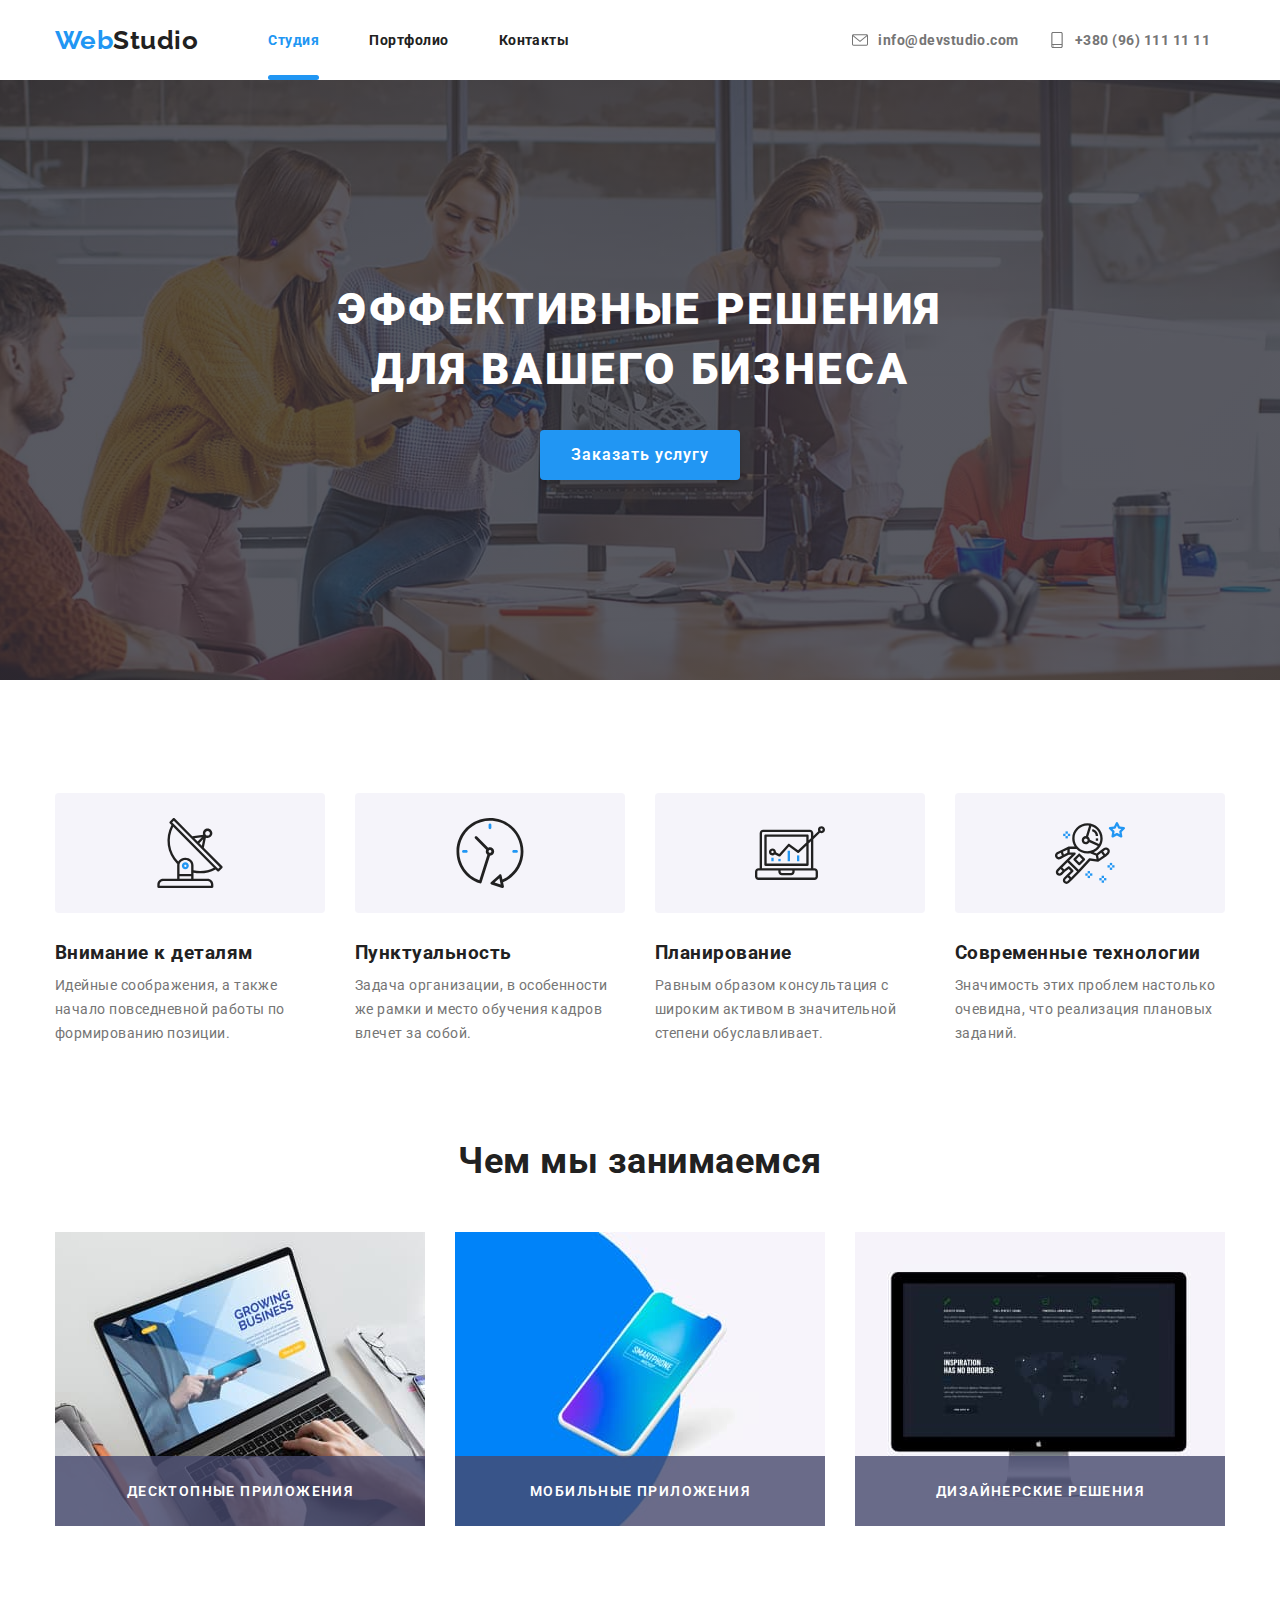
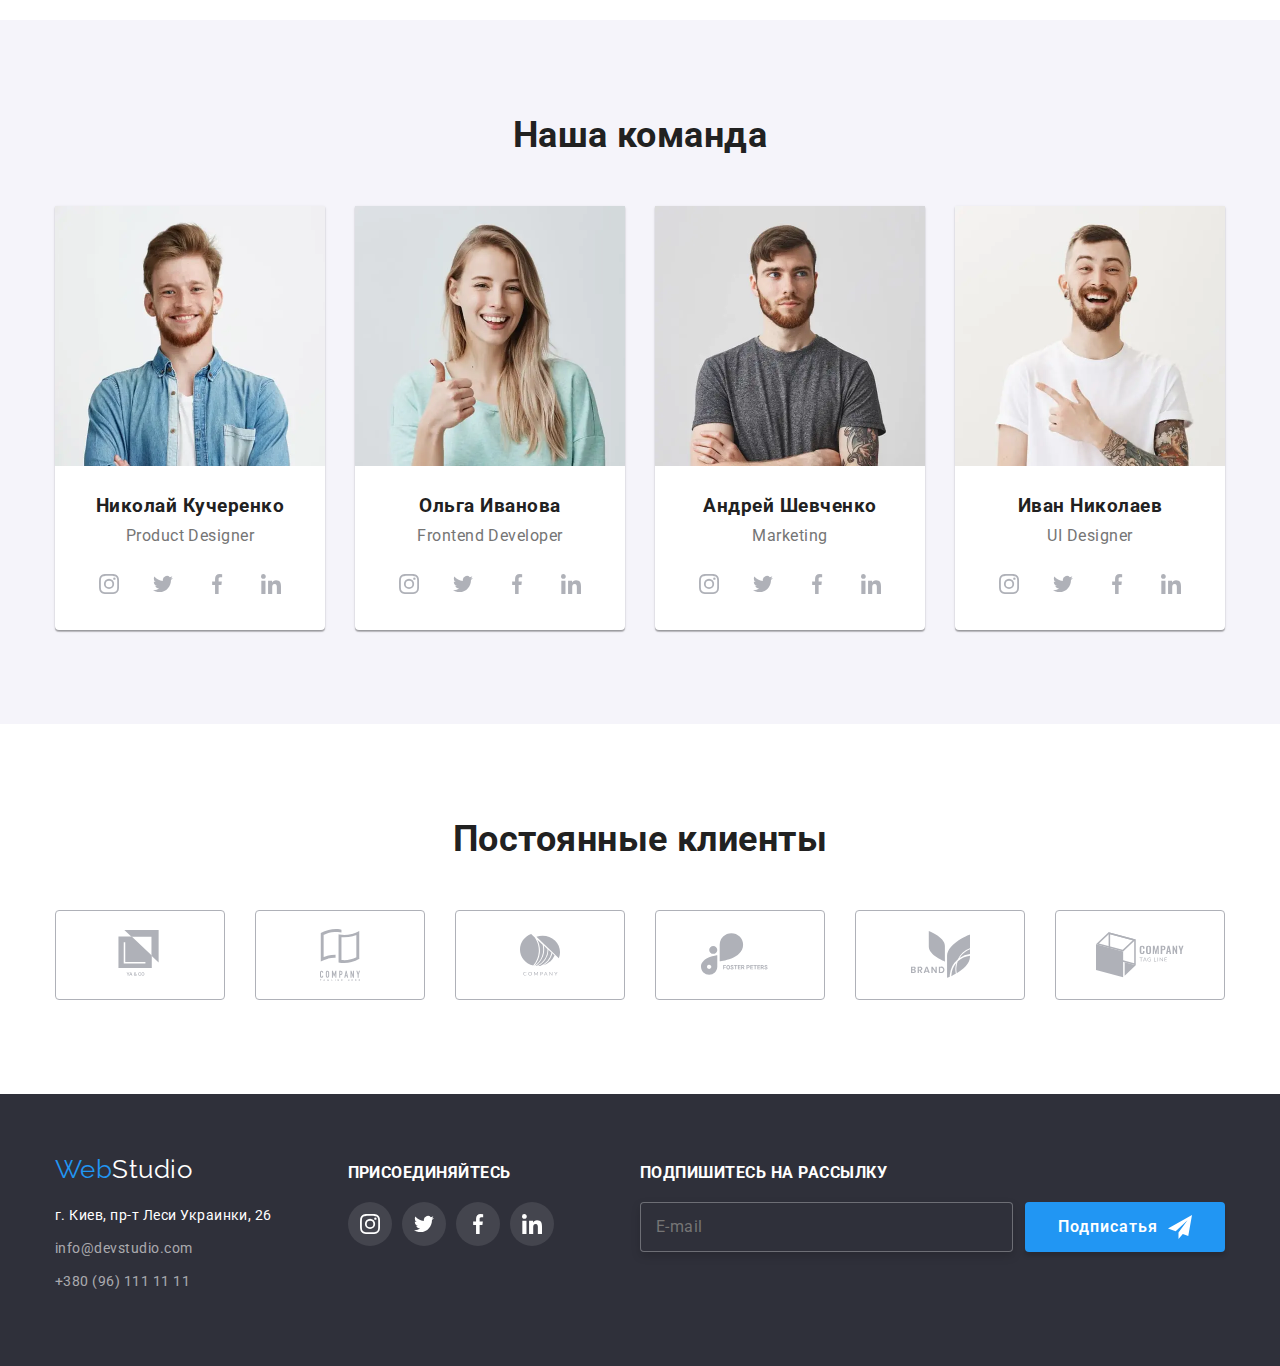
==== commit e288f5da: "added modal adaptiv height" ====
--- a/index.html
+++ b/index.html
@@ -613,12 +613,12 @@
                         </svg>
                 </div>
 
-                <div class="form-field">
+                <div class="textarea-block">
                     <textarea class="modal-input text" name="comment" id="id-customer-comment" placeholder=" "></textarea>
-                    <label for="id-customer-email" class="modal-label form-comment">Комментарий</label>
+                    <label for="id-customer-comment" class="modal-label form-comment">Комментарий</label>
                 </div>
 
-                <div class="form-field">
+                <div class="agreement-block">
                     <label class="label-checkbox-agreement">
                         <input type="checkbox" class="input-checkbox-agreement" name="agreement">
                         <span class="checkbox-icon"></span>
--- a/css/main.min.css
+++ b/css/main.min.css
@@ -1,2 +1,2 @@
-/*! normalize.css v8.0.1 | MIT License | github.com/necolas/normalize.css */html{line-height:1.15;-webkit-text-size-adjust:100%}body{margin:0}main{display:block}h1{font-size:2em;margin:0.67em 0}hr{box-sizing:content-box;height:0;overflow:visible}pre{font-family:monospace, monospace;font-size:1em}a{background-color:transparent}abbr[title]{border-bottom:none;text-decoration:underline;text-decoration:underline dotted}b,strong{font-weight:bolder}code,kbd,samp{font-family:monospace, monospace;font-size:1em}small{font-size:80%}sub,sup{font-size:75%;line-height:0;position:relative;vertical-align:baseline}sub{bottom:-0.25em}sup{top:-0.5em}img{border-style:none}button,input,optgroup,select,textarea{font-family:inherit;font-size:100%;line-height:1.15;margin:0}button,input{overflow:visible}button,select{text-transform:none}button,[type="button"],[type="reset"],[type="submit"]{-webkit-appearance:button}button::-moz-focus-inner,[type="button"]::-moz-focus-inner,[type="reset"]::-moz-focus-inner,[type="submit"]::-moz-focus-inner{border-style:none;padding:0}button:-moz-focusring,[type="button"]:-moz-focusring,[type="reset"]:-moz-focusring,[type="submit"]:-moz-focusring{outline:1px dotted ButtonText}fieldset{padding:0.35em 0.75em 0.625em}legend{box-sizing:border-box;color:inherit;display:table;max-width:100%;padding:0;white-space:normal}progress{vertical-align:baseline}textarea{overflow:auto}[type="checkbox"],[type="radio"]{box-sizing:border-box;padding:0}[type="number"]::-webkit-inner-spin-button,[type="number"]::-webkit-outer-spin-button{height:auto}[type="search"]{-webkit-appearance:textfield;outline-offset:-2px}[type="search"]::-webkit-search-decoration{-webkit-appearance:none}::-webkit-file-upload-button{-webkit-appearance:button;font:inherit}details{display:block}summary{display:list-item}template{display:none}[hidden]{display:none}html{box-sizing:border-box}*,*::before,*::after{box-sizing:inherit}body{font-family:"Roboto",sans-serif;color:#212121;background-color:#fff;letter-spacing:0.03em}a{text-decoration:none}address{font-style:normal}ul{list-style-type:none;padding:0;margin:0}p,h2{margin:0}img{display:block;max-width:100%;height:auto}.section{margin:0 auto;padding-top:94px;padding-bottom:94px}@media screen and (max-width: 480px){.section{padding-top:60px;padding-bottom:60px}}.container{padding-left:15px;padding-right:15px;min-width:358px;margin:0 auto}@media (min-width: 481px){.container{width:480px}}@media screen and (min-width: 768px){.container{width:768px}}@media screen and (min-width: 1200px){.container{width:1200px}}.index-no-border{border:0}.modal-window,.modal-window-form,.benefits-list,.what-we-do .what-we-do-list,.our-team-list,.social,.clients-list,.btn-group,.ul-portfolio{display:flex;flex-wrap:wrap;justify-content:center}.social{justify-content:center}.social li:not(:last-child){margin-right:10px}.social a{display:flex;justify-content:center;align-items:center;width:44px;height:44px;border-radius:50%;fill:#AFB1B8;transition-duration:250ms;transition-timing-function:cubic-bezier(0.4, 0, 0.2, 1)}.social .link-icon{width:20px;height:20px}.social a:hover,.social a:focus{fill:#fff;background-color:#2196F3}.modal-input,.text{width:448px;border:1px solid rgba(33,33,33,0.2);border-radius:4px;cursor:pointer}.modal-input:focus,.text:focus{outline:none;border:1px solid #2196F3}.footer-subscribe-button,.modal-button-send,.hero button{display:flex;justify-content:center;align-items:center;padding-top:10px;padding-bottom:10px;width:200px;height:50px;border:none;border-radius:4px;background-color:#2196F3;color:#fff;box-shadow:0px 4px 4px rgba(0,0,0,0.15);cursor:pointer;font-size:16px;font-weight:600;line-height:1.9em;letter-spacing:0.06em;transition-duration:250ms;transition-timing-function:cubic-bezier(0.4, 0, 0.2, 1);fill:#fff}.footer-subscribe-button:hover,.modal-button-send:hover,.hero button:hover,.footer-subscribe-button:focus,.modal-button-send:focus,.hero button:focus{fill:#fff;background-color:#188CE8}header{position:relative;color:#212121;border-bottom:1px solid #ECECEC;font-size:14px}header li,header a{display:flex;align-items:center;font-weight:700;color:#212121}.wrapper-in-header{display:flex;padding-top:0;padding-bottom:0}.logo{font-family:"Raleway",sans-serif;font-size:24px;line-height:1.16em;color:#212121;text-decoration:none;margin-right:0;z-index:2}.logo span{color:#2196F3}@media screen and (min-width: 768px){.logo{margin-right:85px;font-size:26px}}.top{display:flex;position:relative;flex-grow:1;height:60px}@media screen and (min-width: 768px){.top{padding-top:16px;padding-bottom:16px;height:100%;padding:0;display:flex}}.header-menu-wrapper{display:flex;flex-direction:column;position:absolute;top:100%;left:-15px;width:calc(100% + 30px);padding:60px;z-index:1;border-top:1px solid #ECECEC;background-color:#fff;opacity:0;transition-duration:250ms;transition-timing-function:cubic-bezier(0.4, 0, 0.2, 1)}.header-menu-wrapper.is-open{opacity:1}@media screen and (min-width: 768px){.header-menu-wrapper{opacity:1;position:relative;top:0;padding:0;display:flex;flex-grow:1;flex-direction:row;border-top:none}}.top-nav-ul{display:flex;flex-direction:column}.top-nav-ul li{justify-content:center;padding-top:20px;padding-bottom:20px}.top-nav-ul li a{padding-bottom:8px}.top-nav-ul li:first-child{padding-top:0}@media screen and (min-width: 768px){.top-nav-ul{flex-direction:row;flex-wrap:wrap}.top-nav-ul li{padding-top:0;padding-bottom:0}.top-nav-ul li a{padding-bottom:0}.top-nav-ul li:not(:last-child){margin-right:50px}.top-nav-ul a{min-height:80px}}.addres-header a{display:flex;justify-content:center;height:100%;color:#757575;fill:#757575;transition-duration:250ms;transition-timing-function:cubic-bezier(0.4, 0, 0.2, 1)}.addres-header .address-icon{width:16px;height:16px}.addres-header .contact{display:flex;flex-direction:column}.addres-header .contact span{padding-left:10px}.addres-header .contact li{justify-content:center}.addres-header .contact li:not(:last-child){margin-bottom:16px}@media screen and (min-width: 768px){.addres-header{display:flex;align-items:center;margin-left:auto}.addres-header .address-icon{display:flex}}@media screen and (min-width: 1200px){.addres-header .contact{flex-direction:row;align-items:center}.addres-header .contact li:not(:last-child){margin-right:30px;margin-bottom:0}}.menu-button{display:flex;justify-content:center;align-items:center;margin-left:auto;border:none;padding:0;background-color:transparent;z-index:2}.menu-button .icon-close{display:none}.menu-button.is-open .icon-close{display:block}.menu-button.is-open .icon-menu{display:none}@media screen and (min-width: 768px){.menu-button{display:none}}.active-page{color:#2196F3}.hover-effect:hover,.hover-effect:focus{color:#2196F3;fill:#2196F3}.active-page{position:relative}.active-page::after{content:"";width:100%;display:block;position:absolute;bottom:0;height:5px;background-color:#2196F3;border-radius:3px;opacity:1;transition-duration:250ms;transition-timing-function:cubic-bezier(0.4, 0, 0.2, 1)}.menu-hover-underline{position:relative}.menu-hover-underline::after{content:"";width:100%;display:block;position:absolute;bottom:0;height:5px;background-color:#2196F3;border-radius:3px;opacity:0;transition-duration:250ms;transition-timing-function:cubic-bezier(0.4, 0, 0.2, 1)}.menu-hover-underline:hover::after,.menu-hover-underline:focus::after{opacity:1}footer{color:#fff;background-color:#2F303A;padding-top:60px;padding-bottom:60px;vertical-align:top}.wrapper-in-footer{flex-direction:column}.wrapper-in-footer .join b,.wrapper-in-footer .footer-subscribe b{display:block;margin-right:0;margin-bottom:20px}@media screen and (min-width: 768px){.wrapper-in-footer{display:flex;align-items:baseline;flex-direction:row;flex-wrap:wrap}}@media screen and (min-width: 1200px){.wrapper-in-footer{flex-wrap:nowrap}}.logo-and-contact{min-width:231px;display:flex;flex-direction:column;align-items:center;flex-basis:25%;margin-bottom:60px}.logo-and-contact .logo{display:flex;color:#fff;margin-right:0;margin-bottom:20px}@media screen and (min-width: 768px){.logo-and-contact{flex-basis:50%}}@media screen and (min-width: 1200px){.logo-and-contact{align-items:flex-start;width:fit-content;margin-bottom:0}}.addres-footer ul li{display:flex;justify-content:center;margin-bottom:9px;line-height:1.7em;font-size:14px}.addres-footer ul li a{font-style:normal;font-weight:400;color:rgba(255,255,255,0.6)}@media screen and (min-width: 1200px){.addres-footer ul li{justify-content:start}}@media screen and (min-width: 768px){.addres-footer{margin-bottom:0}}.join{display:flex;flex-direction:column;align-items:center;margin-bottom:60px;flex-basis:25%}.join .social a{fill:#fff;background-color:rgba(255,255,255,0.1)}.join .social a:hover{background-color:#2196F3}@media screen and (min-width: 768px){.join{flex-basis:50%}}@media screen and (min-width: 1200px){.join{align-items:flex-start}}.footer-subscribe{display:flex;flex-direction:column;align-items:center;flex-basis:100%}@media screen and (min-width: 1200px){.footer-subscribe{align-items:flex-start}}.footer-subscribe-form{display:flex;flex-direction:column;align-items:center;width:100%}@media screen and (min-width: 1200px){.footer-subscribe-form{flex-direction:row;align-items:flex-start;justify-content:start}}.footer-subscribe-label{position:relative;display:flex;justify-content:center;width:100%;max-width:450px;margin-bottom:10px}@media screen and (min-width: 1200px){.footer-subscribe-label{margin-bottom:0}}.footer-subscribe-input{height:50px;padding-left:15px;width:100%;max-width:450px;color:#fff;background-color:#2F303A;border:1px solid rgba(255,255,255,0.3);border-radius:4px;filter:drop-shadow(0px 4px 4px rgba(0,0,0,0.15))}.footer-subscribe-form-span{position:absolute;left:16px;top:50%;transform:translateY(-50%);transition-duration:250ms;transition-timing-function:cubic-bezier(0.4, 0, 0.2, 1);color:#757575}.footer-subscribe-input:focus+.footer-subscribe-form-span,.footer-subscribe-input:not(:placeholder-shown)+.footer-subscribe-form-span{opacity:0}.footer-subscribe-button{margin-left:0;flex-shrink:0}.footer-subscribe-button svg{margin-left:10px}@media screen and (min-width: 768px){.footer-subscribe-button{margin-left:12px}}.backdrop{position:fixed;top:0;left:0;width:100%;height:100%;padding:15px;background-color:rgba(0,0,0,0.2);transition-duration:250ms;z-index:200}.backdrop.is-hidden{visibility:hidden;opacity:0;pointer-events:none;transform:scale(1.5)}.modal-window{position:relative;max-width:528px;min-height:581px;margin:0 auto;padding:50px;top:50%;transform:translateY(-50%);background-color:#fff;box-shadow:0px 2px 1px rgba(0,0,0,0.2),0px 1px 1px rgba(0,0,0,0.14),0px 1px 3px rgba(0,0,0,0.12);border-radius:4px;transition-duration:250ms;font-size:14px}@media screen and (min-width: 769px){.modal-window{width:528px;height:581px;padding:40px}}.modal-window-form{width:100%}.modal-window-form label{color:#757575;cursor:pointer}.modal-window-form svg{cursor:pointer}.close-modal{position:absolute;display:flex;justify-content:center;align-items:center;top:8px;right:8px;width:30px;height:30px;border:1px solid rgba(0,0,0,0.1);border-radius:50%;background-color:#fff;fill:#212121;cursor:pointer;transition-duration:250ms;transition-timing-function:cubic-bezier(0.4, 0, 0.2, 1)}.close-modal:hover,.close-modal:focus{fill:#2196F3}.modal-header{display:block;margin:0 auto 30px auto;text-align:center;font-size:20px;line-height:1.150em}.form-field{position:relative;width:100%;margin-left:auto;margin-right:auto;margin-bottom:28px}.modal-input{height:40px;padding-left:42px;width:100%}.text{height:120px;padding:12px 16px}.svg-for-input{position:absolute;display:flex;justify-content:center;align-items:center;left:16px;top:11px;width:18px;height:18px}.modal-input:focus ~ .svg-for-input{fill:#2196F3}.modal-label{position:absolute;top:13px;left:42px;transition-duration:250ms}.modal-input:focus+.modal-label,.modal-input:not(:placeholder-shown)+.modal-label{top:-18px;left:16px;color:#2196F3}.form-comment{left:16px}.label-checkbox-agreement{display:flex;justify-content:center;align-items:center;cursor:pointer;font-size:11px}@media screen and (min-width: 769px){.label-checkbox-agreement{font-size:14px}}.input-checkbox-agreement{-webkit-appearance:none;-moz-appearance:none;appearance:none;position:absolute;border:hidden}.checkbox-icon{display:block;width:16px;height:16px;margin-right:8px;border:2px solid black;border-radius:2px}.checkbox-icon:hover,input:focus+.checkbox-icon{background-color:#2196F3;border:none;border-radius:2px}.input-checkbox-agreement:checked+.checkbox-icon{background-color:#2196F3;border:none;background-image:url(../images/modal-svg/check.svg);background-repeat:no-repeat;background-position:center;border-radius:2px}.link-terms{position:relative;color:#2196F3}.link-terms::after{content:"";position:absolute;width:100%;bottom:0.07em;left:0;display:block;height:0.05em;background-color:#2196F3;transition-duration:250ms;transition-timing-function:cubic-bezier(0.4, 0, 0.2, 1)}.link-terms:hover::after{opacity:0}.hero{display:flex;justify-content:center;align-items:center;margin:0 auto;height:600px;max-width:1600px;text-align:center;background-image:linear-gradient(to right, rgba(47,48,58,0.8), rgba(47,48,58,0.8)),url("../images/hero/hero-image.jpg");background-position:center}.hero h1{margin-top:0;margin-bottom:30px;color:#fff;font-style:normal;font-weight:900;font-size:44px;line-height:1.36em;text-align:center;letter-spacing:0.06em;text-transform:uppercase}.hero button{margin:0 auto;box-shadow:0px 4px 4px rgba(0,0,0,0.15)}.hidden-header-h{line-height:0;font-size:0}.benefits-list li{display:block;margin-right:0;margin-bottom:30px;width:100%;text-align:left}.benefits-list li:last-child{margin-right:0}.benefits-list-item-header{margin-bottom:10px}.benefits-list-item-header::before{content:"";display:block;width:100%;height:120px;background-color:#F5F4FA;border-radius:4px;margin-bottom:30px;background-repeat:no-repeat;background-position:center}@media screen and (min-width: 768px){.benefits-list li{flex-basis:calc(50% - 30px)}.benefits-list li:nth-child(odd){margin-right:30px}.benefits-list li:nth-last-child(-n+2){margin-bottom:0}}@media screen and (min-width: 1200px){.benefits-list li{flex-basis:unset;width:270px;margin-right:30px;margin-bottom:0}.benefits-list-item-header::before{width:270px}}.benefits-list li:nth-child(1) h3::before{background-image:url("../images/benefits-svg/antenna.svg")}.benefits-list li:nth-child(2) h3::before{background-image:url("../images/benefits-svg/clock.svg")}.benefits-list li:nth-child(3) h3::before{background-image:url("../images/benefits-svg/diagram.svg")}.benefits-list li:nth-child(4) h3::before{background-image:url("../images/benefits-svg/astronaut.svg")}.benefits-list p{font-style:normal;font-weight:400;font-size:14px;line-height:1.7em;color:#757575}.what-we-do.section{padding-top:0}.what-we-do .section-title{margin-bottom:50px;text-align:center}.what-we-do .what-we-do-list{justify-content:center}.what-we-do li{position:relative}.what-we-do li:not(:last-child){margin-right:30px}.what-we-do a{display:flex;justify-content:center;align-items:center;position:absolute;bottom:0;color:#fff;width:100%;height:70px;background-color:rgba(70,73,109,0.8)}.what-we-do a h3{margin:0;font-weight:600;font-size:14px;letter-spacing:0.1em;text-transform:uppercase}@media screen and (max-width: 1200px){.what-we-do{display:none}}.secondary-bg-color{background-color:#F5F4FA}.section-title{font-size:36px;line-height:1.17em}.our-team{text-align:center}.our-team-list{justify-content:center}.our-team h2{margin-bottom:50px}.our-team-member:last-child{margin-right:0}.our-team-member{display:flex;flex-direction:column;align-items:center;width:100%;margin-bottom:30px;margin-right:0;padding-bottom:24px;background-color:#fff;background:#fff;box-shadow:0px 2px 1px rgba(0,0,0,0.2),0px 1px 1px rgba(0,0,0,0.14),0px 1px 3px rgba(0,0,0,0.12);border-radius:0px 0px 4px 4px}.our-team-member:last-child{margin-bottom:0}.our-team-member img{margin-bottom:30px;display:block;max-width:100%}.our-team-member h3{margin-top:0;margin-bottom:10px}.our-team-member b{display:inline-block;margin-bottom:16px;font-style:normal;font-weight:400;font-size:16px;text-align:center;color:#757575}@media screen and (min-width: 768px){.our-team-member{flex-basis:calc(50% - 30px)}.our-team-member:nth-child(odd){margin-right:30px}.our-team-member:nth-last-child(-n+2){margin-bottom:0}}@media screen and (min-width: 1200px){.our-team-member{flex-basis:unset;width:270px;margin-right:30px;margin-bottom:0}}.clients .section-title{text-align:center;margin-bottom:50px}.clients-list li{width:calc(50% - 30px);height:90px;border:1px solid #AFB1B8;border-radius:4px;margin-bottom:30px}.clients-list li:nth-child(odd){margin-right:30px}.clients-list li:hover,.clients-list li:focus-within{outline:none;border:1px solid #2196F3;transition-duration:250ms;transition-timing-function:cubic-bezier(0.4, 0, 0.2, 1)}@media screen and (min-width: 768px){.clients-list li{width:calc(100% / 3 - 30px)}.clients-list li:nth-child(odd){margin-right:0}.clients-list li:not(:nth-child(3n)){margin-right:30px}.clients-list li:not(:nth-child(-n+3)){margin-bottom:0}}@media screen and (min-width: 1200px){.clients-list li{width:170px;margin-bottom:0}.clients-list li:not(:last-child){margin-right:30px}}.client-icon{display:block}.client-list-item-link{display:flex;justify-content:center;align-items:center;width:100%;height:100%;outline:none}.client-list-item-link svg{fill:#AFB1B8;transition-duration:250ms;transition-timing-function:cubic-bezier(0.4, 0, 0.2, 1)}.client-list-item-link:hover svg,.client-list-item-link:focus svg{fill:#2196F3}.btn-group{margin-bottom:25px;justify-content:start}@media screen and (min-width: 768px){.btn-group{justify-content:center;margin-bottom:15px}}@media screen and (min-width: 1200px){.btn-group{justify-content:center;margin-bottom:35px}}.btn-group li{margin-bottom:15px}.btn-group li:not(:last-child){margin-right:8px}.btn-group button{padding:6px 22px;font-size:16px;line-height:1.6em;background-color:#F5F4FA;font-weight:700;letter-spacing:0.05em;border:none;box-shadow:0px 2px 2px rgba(0,0,0,0.12),0px 1px 2px rgba(0,0,0,0.08),0px 3px 1px rgba(0,0,0,0.1);border-radius:4px;outline:none;transition-duration:250ms;transition-timing-function:cubic-bezier(0.4, 0, 0.2, 1)}.btn-group button:hover,.btn-group button:focus{background-color:#2196F3;color:#F5F4FA}.portfolio-item{width:100%;border:1px solid #eee;overflow:hidden;transition-duration:250ms;transition-timing-function:cubic-bezier(0.4, 0, 0.2, 1)}.portfolio-item:not(:last-child){margin-bottom:30px}.portfolio-item:hover,.portfolio-item:focus-within{box-shadow:1px 4px 6px rgba(0,0,0,0.16),0px 4px 4px rgba(0,0,0,0.06),0px 1px 1px rgba(0,0,0,0.12)}@media screen and (min-width: 768px){.portfolio-item{width:calc(100% / 2 - 30px)}.portfolio-item:nth-child(odd){margin-right:30px}.portfolio-item:last-child{margin-right:auto;margin-left:15px}}@media screen and (min-width: 1200px){.portfolio-item{margin-right:30px;width:370px}.portfolio-item:nth-child(3n){margin-right:0}.portfolio-item:nth-last-child(-n+3){margin-bottom:0}.portfolio-item:last-child{margin-left:0}}.portfolio-item-link{display:block;position:relative;height:100%;outline:none}.portfolio-item-link:hover .hover-text,.portfolio-item-link:focus .hover-text{top:0}.wrapper-for-img-hover-text{position:relative;display:flex;justify-content:center;overflow:hidden;margin-bottom:20px}.wrapper-for-img-hover-text .hover-text{position:absolute;width:100%;height:100%;padding:63px 24px;background:rgba(33,150,243,0.9);color:#fff;font-weight:400;font-size:18px;line-height:1.556em;top:100%;transition-property:top;transition-duration:250ms;transition-timing-function:cubic-bezier(0.4, 0, 0.2, 1)}.wrapper-for-header-filter{padding-left:24px;margin-bottom:20px;text-align:left}.item-header{margin-bottom:9px;color:#212121;font-style:normal;font-weight:700;font-size:16px;line-height:2.25em;letter-spacing:0.06em}.item-filter{color:#757575;font-style:normal;font-weight:400;font-size:14px}
+/*! normalize.css v8.0.1 | MIT License | github.com/necolas/normalize.css */html{line-height:1.15;-webkit-text-size-adjust:100%}body{margin:0}main{display:block}h1{font-size:2em;margin:0.67em 0}hr{box-sizing:content-box;height:0;overflow:visible}pre{font-family:monospace, monospace;font-size:1em}a{background-color:transparent}abbr[title]{border-bottom:none;text-decoration:underline;text-decoration:underline dotted}b,strong{font-weight:bolder}code,kbd,samp{font-family:monospace, monospace;font-size:1em}small{font-size:80%}sub,sup{font-size:75%;line-height:0;position:relative;vertical-align:baseline}sub{bottom:-0.25em}sup{top:-0.5em}img{border-style:none}button,input,optgroup,select,textarea{font-family:inherit;font-size:100%;line-height:1.15;margin:0}button,input{overflow:visible}button,select{text-transform:none}button,[type="button"],[type="reset"],[type="submit"]{-webkit-appearance:button}button::-moz-focus-inner,[type="button"]::-moz-focus-inner,[type="reset"]::-moz-focus-inner,[type="submit"]::-moz-focus-inner{border-style:none;padding:0}button:-moz-focusring,[type="button"]:-moz-focusring,[type="reset"]:-moz-focusring,[type="submit"]:-moz-focusring{outline:1px dotted ButtonText}fieldset{padding:0.35em 0.75em 0.625em}legend{box-sizing:border-box;color:inherit;display:table;max-width:100%;padding:0;white-space:normal}progress{vertical-align:baseline}textarea{overflow:auto}[type="checkbox"],[type="radio"]{box-sizing:border-box;padding:0}[type="number"]::-webkit-inner-spin-button,[type="number"]::-webkit-outer-spin-button{height:auto}[type="search"]{-webkit-appearance:textfield;outline-offset:-2px}[type="search"]::-webkit-search-decoration{-webkit-appearance:none}::-webkit-file-upload-button{-webkit-appearance:button;font:inherit}details{display:block}summary{display:list-item}template{display:none}[hidden]{display:none}html{box-sizing:border-box}*,*::before,*::after{box-sizing:inherit}body{font-family:"Roboto",sans-serif;color:#212121;background-color:#fff;letter-spacing:0.03em}a{text-decoration:none}address{font-style:normal}ul{list-style-type:none;padding:0;margin:0}p,h2{margin:0}img{display:block;max-width:100%;height:auto}.section{margin:0 auto;padding-top:94px;padding-bottom:94px}@media screen and (max-width: 480px){.section{padding-top:60px;padding-bottom:60px}}.container{padding-left:15px;padding-right:15px;min-width:358px;margin:0 auto}@media (min-width: 481px){.container{width:480px}}@media screen and (min-width: 768px){.container{width:768px}}@media screen and (min-width: 1200px){.container{width:1200px}}.index-no-border{border:0}.modal-window,.benefits-list,.what-we-do .what-we-do-list,.our-team-list,.social,.clients-list,.btn-group,.ul-portfolio{display:flex;flex-wrap:wrap;justify-content:center}.social{justify-content:center}.social li:not(:last-child){margin-right:10px}.social a{display:flex;justify-content:center;align-items:center;width:44px;height:44px;border-radius:50%;fill:#AFB1B8;transition-duration:250ms;transition-timing-function:cubic-bezier(0.4, 0, 0.2, 1)}.social .link-icon{width:20px;height:20px}.social a:hover,.social a:focus{fill:#fff;background-color:#2196F3}.modal-input{width:448px;border:1px solid rgba(33,33,33,0.2);border-radius:4px;cursor:pointer}.modal-input:focus{outline:none;border:1px solid #2196F3}.footer-subscribe-button,.modal-button-send,.hero button{display:flex;justify-content:center;align-items:center;padding:10px;width:200px;height:50px;border:none;border-radius:4px;background-color:#2196F3;color:#fff;box-shadow:0px 4px 4px rgba(0,0,0,0.15);cursor:pointer;font-size:16px;font-weight:600;line-height:1.9em;letter-spacing:0.06em;transition-duration:250ms;transition-timing-function:cubic-bezier(0.4, 0, 0.2, 1);fill:#fff}.footer-subscribe-button:hover,.modal-button-send:hover,.hero button:hover,.footer-subscribe-button:focus,.modal-button-send:focus,.hero button:focus{fill:#fff;background-color:#188CE8}header{position:relative;color:#212121;border-bottom:1px solid #ECECEC;font-size:14px}header li,header a{display:flex;align-items:center;font-weight:700;color:#212121}.wrapper-in-header{display:flex;padding-top:0;padding-bottom:0}.logo{font-family:"Raleway",sans-serif;font-size:24px;line-height:1.16em;color:#212121;text-decoration:none;margin-right:0;z-index:2}.logo span{color:#2196F3}@media screen and (min-width: 768px){.logo{margin-right:85px;font-size:26px}}.top{display:flex;position:relative;flex-grow:1;height:60px}@media screen and (min-width: 768px){.top{padding-top:16px;padding-bottom:16px;height:100%;padding:0;display:flex}}.header-menu-wrapper{display:flex;flex-direction:column;position:absolute;top:100%;left:-15px;width:calc(100% + 30px);padding:60px;z-index:1;border-top:1px solid #ECECEC;background-color:#fff;opacity:0;pointer-events:none;transition-duration:250ms;transition-timing-function:cubic-bezier(0.4, 0, 0.2, 1)}.header-menu-wrapper.is-open{opacity:1;pointer-events:all}@media screen and (min-width: 768px){.header-menu-wrapper{opacity:1;position:relative;top:0;padding:0;display:flex;flex-grow:1;flex-direction:row;border-top:none}}.top-nav-ul{display:flex;flex-direction:column}.top-nav-ul li{justify-content:center;padding-top:20px;padding-bottom:20px}.top-nav-ul li a{padding-bottom:8px}.top-nav-ul li:first-child{padding-top:0}@media screen and (min-width: 768px){.top-nav-ul{flex-direction:row;flex-wrap:wrap}.top-nav-ul li{padding-top:0;padding-bottom:0}.top-nav-ul li a{padding-bottom:0}.top-nav-ul li:not(:last-child){margin-right:50px}.top-nav-ul a{min-height:80px}}.addres-header a{display:flex;justify-content:center;height:100%;color:#757575;fill:#757575;transition-duration:250ms;transition-timing-function:cubic-bezier(0.4, 0, 0.2, 1)}.addres-header .address-icon{width:16px;height:16px}.addres-header .contact{display:flex;flex-direction:column}.addres-header .contact span{padding-left:10px}.addres-header .contact li{justify-content:center}.addres-header .contact li:not(:last-child){margin-bottom:16px}@media screen and (min-width: 768px){.addres-header{display:flex;align-items:center;margin-left:auto}.addres-header .address-icon{display:flex}}@media screen and (min-width: 1200px){.addres-header .contact{flex-direction:row;align-items:center}.addres-header .contact li:not(:last-child){margin-right:30px;margin-bottom:0}}.menu-button{display:flex;justify-content:center;align-items:center;margin-left:auto;border:none;padding:0;background-color:transparent;z-index:2}.menu-button .icon-close{display:none}.menu-button.is-open .icon-close{display:block}.menu-button.is-open .icon-menu{display:none}@media screen and (min-width: 768px){.menu-button{display:none}}.menu-button:hover{fill:#2196F3}.active-page{color:#2196F3}.hover-effect:hover,.hover-effect:focus{color:#2196F3;fill:#2196F3}.active-page{position:relative}.active-page::after{content:"";width:100%;display:block;position:absolute;bottom:0;height:5px;background-color:#2196F3;border-radius:3px;opacity:1;transition-duration:250ms;transition-timing-function:cubic-bezier(0.4, 0, 0.2, 1)}.menu-hover-underline{position:relative}.menu-hover-underline::after{content:"";width:100%;display:block;position:absolute;bottom:0;height:5px;background-color:#2196F3;border-radius:3px;opacity:0;transition-duration:250ms;transition-timing-function:cubic-bezier(0.4, 0, 0.2, 1)}.menu-hover-underline:hover::after,.menu-hover-underline:focus::after{opacity:1}footer{color:#fff;background-color:#2F303A;padding-top:60px;padding-bottom:60px;vertical-align:top}.wrapper-in-footer{flex-direction:column}.wrapper-in-footer .join b,.wrapper-in-footer .footer-subscribe b{display:block;margin-right:0;margin-bottom:20px}@media screen and (min-width: 768px){.wrapper-in-footer{display:flex;align-items:baseline;flex-direction:row;flex-wrap:wrap}}@media screen and (min-width: 1200px){.wrapper-in-footer{flex-wrap:nowrap}}.logo-and-contact{min-width:231px;display:flex;flex-direction:column;align-items:center;flex-basis:25%;margin-bottom:60px}.logo-and-contact .logo{display:flex;color:#fff;margin-right:0;margin-bottom:20px}@media screen and (min-width: 768px){.logo-and-contact{flex-basis:50%}}@media screen and (min-width: 1200px){.logo-and-contact{align-items:flex-start;width:fit-content;margin-bottom:0}}.addres-footer ul li{display:flex;justify-content:center;margin-bottom:9px;line-height:1.7em;font-size:14px}.addres-footer ul li a{font-style:normal;font-weight:400;color:rgba(255,255,255,0.6)}@media screen and (min-width: 1200px){.addres-footer ul li{justify-content:start}}@media screen and (min-width: 768px){.addres-footer{margin-bottom:0}}.join{display:flex;flex-direction:column;align-items:center;margin-bottom:60px;flex-basis:25%}.join .social a{fill:#fff;background-color:rgba(255,255,255,0.1)}.join .social a:hover{background-color:#2196F3}@media screen and (min-width: 768px){.join{flex-basis:50%}}@media screen and (min-width: 1200px){.join{align-items:flex-start}}.footer-subscribe{display:flex;flex-direction:column;align-items:center;flex-basis:100%}@media screen and (min-width: 1200px){.footer-subscribe{align-items:flex-start}}.footer-subscribe-form{display:flex;flex-direction:column;align-items:center;width:100%}@media screen and (min-width: 1200px){.footer-subscribe-form{flex-direction:row;align-items:flex-start;justify-content:start}}.footer-subscribe-label{position:relative;display:flex;justify-content:center;width:100%;max-width:450px;margin-bottom:10px}@media screen and (min-width: 1200px){.footer-subscribe-label{margin-bottom:0}}.footer-subscribe-input{height:50px;padding-left:15px;width:100%;max-width:450px;color:#fff;background-color:#2F303A;border:1px solid rgba(255,255,255,0.3);border-radius:4px;filter:drop-shadow(0px 4px 4px rgba(0,0,0,0.15))}.footer-subscribe-form-span{position:absolute;left:16px;top:50%;transform:translateY(-50%);transition-duration:250ms;transition-timing-function:cubic-bezier(0.4, 0, 0.2, 1);color:#757575}.footer-subscribe-input:focus+.footer-subscribe-form-span,.footer-subscribe-input:not(:placeholder-shown)+.footer-subscribe-form-span{opacity:0}.footer-subscribe-button{margin-left:0;flex-shrink:0}.footer-subscribe-button svg{margin-left:10px}@media screen and (min-width: 768px){.footer-subscribe-button{margin-left:12px}}.backdrop{position:fixed;top:0;left:0;width:100%;height:100%;padding:15px;background-color:rgba(0,0,0,0.2);transition-duration:250ms;z-index:200}.backdrop.is-hidden{visibility:hidden;opacity:0;pointer-events:none;transform:scale(1.5)}.modal-window{position:relative;max-width:528px;min-height:581px;margin:0 auto;padding:50px;top:50%;transform:translateY(-50%);background-color:#fff;box-shadow:0px 2px 1px rgba(0,0,0,0.2),0px 1px 1px rgba(0,0,0,0.14),0px 1px 3px rgba(0,0,0,0.12);border-radius:4px;transition-duration:250ms;font-size:14px}@media screen and (min-width: 769px){.modal-window{width:528px;padding:40px}}@media screen and (max-height: 565px){.modal-window{height:fit-content}}.modal-window-form{display:flex;flex-direction:column;align-items:center;justify-content:center;width:100%}.modal-window-form label{color:#757575;cursor:pointer}.modal-window-form svg{cursor:pointer}@media screen and (max-height: 565px){.modal-window-form{position:relative}}.close-modal{position:absolute;display:flex;justify-content:center;align-items:center;top:8px;right:8px;width:30px;height:30px;border:1px solid rgba(0,0,0,0.1);border-radius:50%;background-color:#fff;fill:#212121;cursor:pointer;transition-duration:250ms;transition-timing-function:cubic-bezier(0.4, 0, 0.2, 1)}.close-modal:hover,.close-modal:focus{fill:#2196F3}@media screen and (max-height: 565px){.close-modal{top:50%;transform:translateY(-50%);border-radius:50% 0% 0% 50%;right:0px}}.modal-header{display:block;margin:0 auto 30px auto;text-align:center;font-size:20px;line-height:1.150em}@media screen and (max-height: 565px){.modal-header{margin-bottom:14px}}.form-field{position:relative;width:100%;height:40px;margin-left:auto;margin-right:auto;margin-bottom:28px}@media screen and (max-height: 565px){.form-field{margin-bottom:14px;height:30px}}.textarea-block{position:relative;width:100%;height:120px;margin-bottom:20px}.textarea-block textarea{height:100%}@media screen and (max-height: 565px){.textarea-block{height:60px;margin-bottom:14px}}.agreement-block{margin-bottom:30px}@media screen and (max-height: 565px){.agreement-block{margin-bottom:14px}}.modal-input{height:100%;width:100%;padding-left:42px}.modal-input.text{padding:12px 16px}.svg-for-input{position:absolute;display:flex;justify-content:center;align-items:center;left:16px;top:11px;width:18px;height:18px}.modal-input:focus ~ .svg-for-input{fill:#2196F3}@media screen and (max-height: 565px){.svg-for-input{top:5px}}.modal-label{position:absolute;top:13px;left:42px;transition-duration:250ms}.modal-input:focus+.modal-label,.modal-input:not(:placeholder-shown)+.modal-label{top:-18px;left:16px;color:#2196F3}@media screen and (max-height: 565px){.modal-label{top:7px}.modal-input:focus+.modal-label,.modal-input:not(:placeholder-shown)+.modal-label{font-size:12px;top:-12px;left:16px}}.form-comment{left:16px}.label-checkbox-agreement{display:flex;justify-content:center;align-items:center;cursor:pointer;font-size:11px}@media screen and (min-width: 769px){.label-checkbox-agreement{font-size:14px}}.input-checkbox-agreement{-webkit-appearance:none;-moz-appearance:none;appearance:none;position:absolute;border:hidden}.checkbox-icon{display:block;width:16px;height:16px;margin-right:8px;border:2px solid black;border-radius:2px}.checkbox-icon:hover,input:focus+.checkbox-icon{background-color:#2196F3;border:none;border-radius:2px}.input-checkbox-agreement:checked+.checkbox-icon{background-color:#2196F3;border:none;background-image:url(../images/modal-svg/check.svg);background-repeat:no-repeat;background-position:center;border-radius:2px}.link-terms{position:relative;color:#2196F3}.link-terms::after{content:"";position:absolute;width:100%;bottom:0.07em;left:0;display:block;height:0.05em;background-color:#2196F3;transition-duration:250ms;transition-timing-function:cubic-bezier(0.4, 0, 0.2, 1)}.link-terms:hover::after{opacity:0}@media screen and (max-height: 565px){.modal-button-send{height:30px;padding:3px}}.hero{display:flex;justify-content:center;align-items:center;margin:0 auto;height:400px;text-align:center;background-image:linear-gradient(to right, rgba(47,48,58,0.8), rgba(47,48,58,0.8)),url("../images/adaptiv/mobile-mobile-hero-1x-480.jpg");background-repeat:no-repeat;background-position:top;background-size:cover}@media screen and (min-device-pixel-ratio: 2), screen and (min-resolution: 2dppx), screen and (min-resolution: 192dpi){.hero{background-image:linear-gradient(to right, rgba(47,48,58,0.8), rgba(47,48,58,0.8)),url("../images/adaptiv/mobile-mobile-hero-2x-960.jpg")}}@media screen and (min-device-pixel-ratio: 3), screen and (min-resolution: 3dppx), screen and (min-resolution: 288dpi){.hero{background-image:linear-gradient(to right, rgba(47,48,58,0.8), rgba(47,48,58,0.8)),url("../images/adaptiv/mobile-mobile-hero-3x-1440.jpg")}}@media screen and (min-width: 768px){.hero{background-image:linear-gradient(to right, rgba(47,48,58,0.8), rgba(47,48,58,0.8)),url("../images/adaptiv/tablet-tablet-hero-1x-768.jpg")}}@media screen and (min-width: 768px) and (min-device-pixel-ratio: 2), screen and (min-width: 768px) and (min-resolution: 2dppx), screen and (min-width: 768px) and (min-resolution: 192dpi){.hero{background-image:linear-gradient(to right, rgba(47,48,58,0.8), rgba(47,48,58,0.8)),url("../images/adaptiv/tablet-tablet-hero-2x-1536.jpg")}}@media screen and (min-width: 768px) and (min-device-pixel-ratio: 3), screen and (min-width: 768px) and (min-resolution: 3dppx), screen and (min-width: 768px) and (min-resolution: 288dpi){.hero{background-image:linear-gradient(to right, rgba(47,48,58,0.8), rgba(47,48,58,0.8)),url("../images/adaptiv/tablet-tablet-hero-3x-2304.jpg")}}@media screen and (min-width: 1200px){.hero{height:600px;max-width:1600px;background-image:linear-gradient(to right, rgba(47,48,58,0.8), rgba(47,48,58,0.8)),url("../images/adaptiv/desktop-desktop-hero-1x-1600.jpg")}}@media screen and (min-width: 1200px) and (min-device-pixel-ratio: 2), screen and (min-width: 1200px) and (min-resolution: 2dppx), screen and (min-width: 1200px) and (min-resolution: 192dpi){.hero{background-image:linear-gradient(to right, rgba(47,48,58,0.8), rgba(47,48,58,0.8)),url("../images/adaptiv/desktop-desktop-hero-2x-3200.jpg")}}@media screen and (min-width: 1200px) and (min-device-pixel-ratio: 3), screen and (min-width: 1200px) and (min-resolution: 3dppx), screen and (min-width: 1200px) and (min-resolution: 288dpi){.hero{background-image:linear-gradient(to right, rgba(47,48,58,0.8), rgba(47,48,58,0.8)),url("../images/adaptiv/desktop-desktop-hero-3x-4800.jpg")}}.hero h1{margin-top:0;margin-bottom:30px;color:#fff;font-style:normal;font-weight:900;font-size:26px;line-height:1.36em;text-align:center;letter-spacing:0.06em;text-transform:uppercase}@media screen and (min-width: 1200px){.hero h1{font-size:44px}}.hero button{margin:0 auto;box-shadow:0px 4px 4px rgba(0,0,0,0.15)}.hidden-header-h{line-height:0;font-size:0}.benefits-list li{display:block;margin-right:0;margin-bottom:30px;width:100%;text-align:left}.benefits-list li:last-child{margin-right:0}.benefits-list-item-header{margin-bottom:10px}.benefits-list-item-header::before{content:"";display:block;width:100%;height:120px;background-color:#F5F4FA;border-radius:4px;margin-bottom:30px;background-repeat:no-repeat;background-position:center}@media screen and (min-width: 768px){.benefits-list li{flex-basis:calc(50% - 30px)}.benefits-list li:nth-child(odd){margin-right:30px}.benefits-list li:nth-last-child(-n+2){margin-bottom:0}}@media screen and (min-width: 1200px){.benefits-list li{flex-basis:unset;width:270px;margin-right:30px;margin-bottom:0}.benefits-list-item-header::before{width:270px}}.benefits-list li:nth-child(1) h3::before{background-image:url("../images/benefits-svg/antenna.svg")}.benefits-list li:nth-child(2) h3::before{background-image:url("../images/benefits-svg/clock.svg")}.benefits-list li:nth-child(3) h3::before{background-image:url("../images/benefits-svg/diagram.svg")}.benefits-list li:nth-child(4) h3::before{background-image:url("../images/benefits-svg/astronaut.svg")}.benefits-list p{font-style:normal;font-weight:400;font-size:14px;line-height:1.7em;color:#757575}.what-we-do.section{padding-top:0}.what-we-do .section-title{margin-bottom:50px;text-align:center}.what-we-do .what-we-do-list{justify-content:center}.what-we-do li{position:relative}.what-we-do li:not(:last-child){margin-right:30px}.what-we-do a{display:flex;justify-content:center;align-items:center;position:absolute;bottom:0;color:#fff;width:100%;height:70px;background-color:rgba(70,73,109,0.8)}.what-we-do a h3{margin:0;font-weight:600;font-size:14px;letter-spacing:0.1em;text-transform:uppercase}@media screen and (max-width: 1200px){.what-we-do{display:none}}.secondary-bg-color{background-color:#F5F4FA}.section-title{font-size:36px;line-height:1.17em}.our-team{text-align:center}.our-team-list{justify-content:center}.our-team h2{margin-bottom:50px}.our-team-member:last-child{margin-right:0}.our-team-member{display:flex;flex-direction:column;align-items:center;width:100%;margin-bottom:30px;margin-right:0;padding-bottom:24px;background-color:#fff;background:#fff;box-shadow:0px 2px 1px rgba(0,0,0,0.2),0px 1px 1px rgba(0,0,0,0.14),0px 1px 3px rgba(0,0,0,0.12);border-radius:0px 0px 4px 4px}.our-team-member:last-child{margin-bottom:0}.our-team-member img{margin-bottom:30px;display:block;max-width:100%}.our-team-member h3{margin-top:0;margin-bottom:10px}.our-team-member b{display:inline-block;margin-bottom:16px;font-style:normal;font-weight:400;font-size:16px;text-align:center;color:#757575}@media screen and (min-width: 768px){.our-team-member{flex-basis:calc(50% - 30px)}.our-team-member:nth-child(odd){margin-right:30px}.our-team-member:nth-last-child(-n+2){margin-bottom:0}}@media screen and (min-width: 1200px){.our-team-member{flex-basis:unset;width:270px;margin-right:30px;margin-bottom:0}}.clients .section-title{text-align:center;margin-bottom:50px}.clients-list li{width:calc(50% - 30px);height:90px;border:1px solid #AFB1B8;border-radius:4px;margin-bottom:30px}.clients-list li:nth-child(odd){margin-right:30px}.clients-list li:hover,.clients-list li:focus-within{outline:none;border:1px solid #2196F3;transition-duration:250ms;transition-timing-function:cubic-bezier(0.4, 0, 0.2, 1)}@media screen and (min-width: 768px){.clients-list li{width:calc(100% / 3 - 30px)}.clients-list li:nth-child(odd){margin-right:0}.clients-list li:not(:nth-child(3n)){margin-right:30px}.clients-list li:not(:nth-child(-n+3)){margin-bottom:0}}@media screen and (min-width: 1200px){.clients-list li{width:170px;margin-bottom:0}.clients-list li:not(:last-child){margin-right:30px}}.client-icon{display:block}.client-list-item-link{display:flex;justify-content:center;align-items:center;width:100%;height:100%;outline:none}.client-list-item-link svg{fill:#AFB1B8;transition-duration:250ms;transition-timing-function:cubic-bezier(0.4, 0, 0.2, 1)}.client-list-item-link:hover svg,.client-list-item-link:focus svg{fill:#2196F3}.btn-group{margin-bottom:25px;justify-content:start}@media screen and (min-width: 768px){.btn-group{justify-content:center;margin-bottom:15px}}@media screen and (min-width: 1200px){.btn-group{justify-content:center;margin-bottom:35px}}.btn-group li{margin-bottom:15px}.btn-group li:not(:last-child){margin-right:8px}.btn-group button{padding:6px 22px;font-size:16px;line-height:1.6em;background-color:#F5F4FA;font-weight:700;letter-spacing:0.05em;border:none;box-shadow:0px 2px 2px rgba(0,0,0,0.12),0px 1px 2px rgba(0,0,0,0.08),0px 3px 1px rgba(0,0,0,0.1);border-radius:4px;outline:none;transition-duration:250ms;transition-timing-function:cubic-bezier(0.4, 0, 0.2, 1)}.btn-group button:hover,.btn-group button:focus{background-color:#2196F3;color:#F5F4FA}.portfolio-item{width:100%;border:1px solid #eee;overflow:hidden;transition-duration:250ms;transition-timing-function:cubic-bezier(0.4, 0, 0.2, 1)}.portfolio-item:not(:last-child){margin-bottom:30px}.portfolio-item:hover,.portfolio-item:focus-within{box-shadow:1px 4px 6px rgba(0,0,0,0.16),0px 4px 4px rgba(0,0,0,0.06),0px 1px 1px rgba(0,0,0,0.12)}@media screen and (min-width: 768px){.portfolio-item{width:calc(100% / 2 - 30px)}.portfolio-item:nth-child(odd){margin-right:30px}.portfolio-item:last-child{margin-right:auto;margin-left:15px}}@media screen and (min-width: 1200px){.portfolio-item{margin-right:30px;width:370px}.portfolio-item:nth-child(3n){margin-right:0}.portfolio-item:nth-last-child(-n+3){margin-bottom:0}.portfolio-item:last-child{margin-left:0}}.portfolio-item-link{display:block;position:relative;height:100%;outline:none}.portfolio-item-link:hover .hover-text,.portfolio-item-link:focus .hover-text{top:0}.wrapper-for-img-hover-text{position:relative;display:flex;justify-content:center;overflow:hidden;margin-bottom:20px}.wrapper-for-img-hover-text .hover-text{position:absolute;width:100%;height:100%;padding:63px 24px;background:rgba(33,150,243,0.9);color:#fff;font-weight:400;font-size:18px;line-height:1.556em;top:100%;transition-property:top;transition-duration:250ms;transition-timing-function:cubic-bezier(0.4, 0, 0.2, 1)}.wrapper-for-header-filter{padding-left:24px;margin-bottom:20px;text-align:left}.item-header{margin-bottom:9px;color:#212121;font-style:normal;font-weight:700;font-size:16px;line-height:2.25em;letter-spacing:0.06em}.item-filter{color:#757575;font-style:normal;font-weight:400;font-size:14px}
 /*# sourceMappingURL=main.min.css.map */